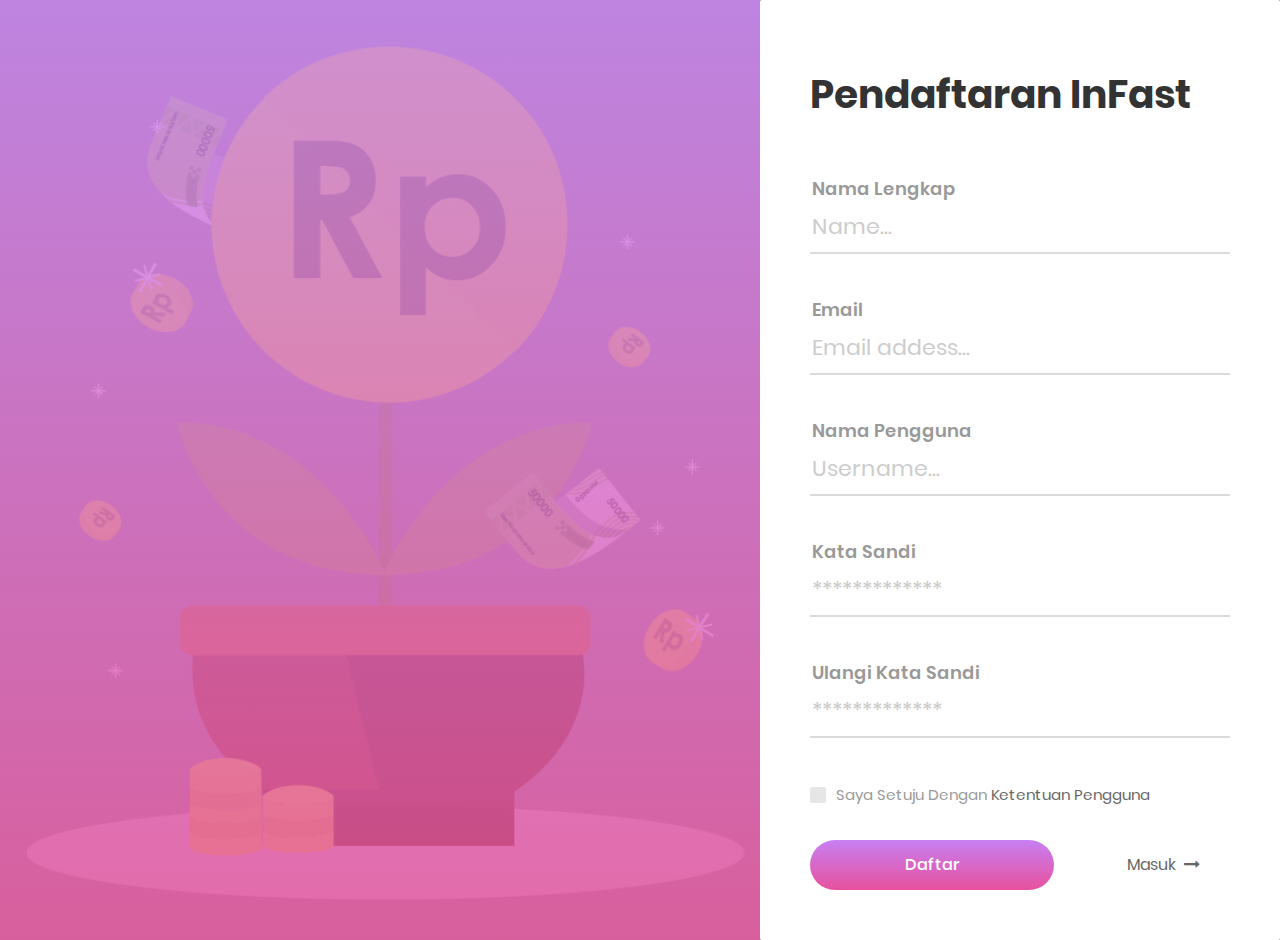
==== InFast/pendaftaran.html @ 51237bd8 "Menambah file" ====
<!DOCTYPE html>
<html lang="en">
<head>
	<title>Pendaftaran InFast</title>
	<meta charset="UTF-8">
	<meta name="viewport" content="width=device-width, initial-scale=1">
<!--===============================================================================================-->	
	<link rel="icon" type="image/png" href="images/icons/favicon.ico"/>
<!--===============================================================================================-->
	<link rel="stylesheet" type="text/css" href="vendor/bootstrap/css/bootstrap.min.css">
<!--===============================================================================================-->
	<link rel="stylesheet" type="text/css" href="fonts/font-awesome-4.7.0/css/font-awesome.min.css">
<!--===============================================================================================-->
	<link rel="stylesheet" type="text/css" href="fonts/Linearicons-Free-v1.0.0/icon-font.min.css">
<!--===============================================================================================-->
	<link rel="stylesheet" type="text/css" href="fonts/iconic/css/material-design-iconic-font.min.css">
<!--===============================================================================================-->
	<link rel="stylesheet" type="text/css" href="vendor/animate/animate.css">
<!--===============================================================================================-->	
	<link rel="stylesheet" type="text/css" href="vendor/css-hamburgers/hamburgers.min.css">
<!--===============================================================================================-->
	<link rel="stylesheet" type="text/css" href="vendor/animsition/css/animsition.min.css">
<!--===============================================================================================-->
	<link rel="stylesheet" type="text/css" href="vendor/select2/select2.min.css">
<!--===============================================================================================-->	
	<link rel="stylesheet" type="text/css" href="vendor/daterangepicker/daterangepicker.css">
<!--===============================================================================================-->
	<link rel="stylesheet" type="text/css" href="css/util.css">
	<link rel="stylesheet" type="text/css" href="css/main.css">
<!--===============================================================================================-->
</head>
<body style="background-color: #999999;">
	
	<div class="limiter">
		<div class="container-login100">
			<div class="login100-more" style="background-image: url('img/in.png');"></div>

			<div class="wrap-login100 p-l-50 p-r-50 p-t-72 p-b-50">
				<form class="login100-form validate-form">
					<span class="login100-form-title p-b-59">
						Pendaftaran InFast
					</span>

					<div class="wrap-input100 validate-input" data-validate="Name is required">
						<span class="label-input100">Nama Lengkap</span>
						<input class="input100" type="text" name="name" placeholder="Name...">
						<span class="focus-input100"></span>
					</div>

					<div class="wrap-input100 validate-input" data-validate = "Valid email is required: ex@abc.xyz">
						<span class="label-input100">Email</span>
						<input class="input100" type="text" name="email" placeholder="Email addess...">
						<span class="focus-input100"></span>
					</div>

					<div class="wrap-input100 validate-input" data-validate="Username is required">
						<span class="label-input100">Nama Pengguna</span>
						<input class="input100" type="text" name="username" placeholder="Username...">
						<span class="focus-input100"></span>
					</div>

					<div class="wrap-input100 validate-input" data-validate = "Password is required">
						<span class="label-input100">Kata Sandi</span>
						<input class="input100" type="text" name="pass" placeholder="*************">
						<span class="focus-input100"></span>
					</div>

					<div class="wrap-input100 validate-input" data-validate = "Repeat Password is required">
						<span class="label-input100">Ulangi Kata Sandi</span>
						<input class="input100" type="text" name="repeat-pass" placeholder="*************">
						<span class="focus-input100"></span>
					</div>

					<div class="flex-m w-full p-b-33">
						<div class="contact100-form-checkbox">
							<input class="input-checkbox100" id="ckb1" type="checkbox" name="remember-me">
							<label class="label-checkbox100" for="ckb1">
								<span class="txt1">
									Saya Setuju Dengan
									<a href="#" class="txt2 hov1">
										Ketentuan Pengguna
									</a>
								</span>
							</label>
						</div>

						
					</div>

					<div class="container-login100-form-btn">
						<div class="wrap-login100-form-btn">
							<div class="login100-form-bgbtn"></div>
							<button class="login100-form-btn">
								Daftar
							</button>
						</div>

						<a href="masuk.html" class="dis-block txt3 hov1 p-r-30 p-t-10 p-b-10 p-l-30">
							Masuk
							<i class="fa fa-long-arrow-right m-l-5"></i>
						</a>
					</div>
				</form>
			</div>
		</div>
	</div>
	
<!--===============================================================================================-->
	<script src="vendor/jquery/jquery-3.2.1.min.js"></script>
<!--===============================================================================================-->
	<script src="vendor/animsition/js/animsition.min.js"></script>
<!--===============================================================================================-->
	<script src="vendor/bootstrap/js/popper.js"></script>
	<script src="vendor/bootstrap/js/bootstrap.min.js"></script>
<!--===============================================================================================-->
	<script src="vendor/select2/select2.min.js"></script>
<!--===============================================================================================-->
	<script src="vendor/daterangepicker/moment.min.js"></script>
	<script src="vendor/daterangepicker/daterangepicker.js"></script>
<!--===============================================================================================-->
	<script src="vendor/countdowntime/countdowntime.js"></script>
<!--===============================================================================================-->
	<script src="js/main.js"></script>

</body>
</html>
---- InFast/fonts/Linearicons-Free-v1.0.0/icon-font.min.css ----
/*
Linearicons Free v1.0.0 - https://linearicons.com/free
By Perxis - https://perxis.com
(c) 2014-2015 Perxis.com
License: https://linearicons.com/free/license
*/
@font-face{font-family:Linearicons-Free;src:url(https://cdn.linearicons.com/free/1.0.0/Linearicons-Free.eot);src:url(https://cdn.linearicons.com/free/1.0.0/Linearicons-Free.eot?#iefix) format('embedded-opentype'),url(https://cdn.linearicons.com/free/1.0.0/Linearicons-Free.woff2) format('woff2'),url(https://cdn.linearicons.com/free/1.0.0/Linearicons-Free.ttf) format('truetype'),url(https://cdn.linearicons.com/free/1.0.0/Linearicons-Free.woff) format('woff'),url(https://cdn.linearicons.com/free/1.0.0/Linearicons-Free.svg#Linearicons-Free) format('svg');font-weight:400;font-style:normal}.lnr{font-family:Linearicons-Free;speak:none;font-style:normal;font-weight:400;font-variant:normal;text-transform:none;line-height:1;-webkit-font-smoothing:antialiased;-moz-osx-font-smoothing:grayscale}.lnr-home:before{content:"\e800"}.lnr-apartment:before{content:"\e801"}.lnr-pencil:before{content:"\e802"}.lnr-magic-wand:before{content:"\e803"}.lnr-drop:before{content:"\e804"}.lnr-lighter:before{content:"\e805"}.lnr-poop:before{content:"\e806"}.lnr-sun:before{content:"\e807"}.lnr-moon:before{content:"\e808"}.lnr-cloud:before{content:"\e809"}.lnr-cloud-upload:before{content:"\e80a"}.lnr-cloud-download:before{content:"\e80b"}.lnr-cloud-sync:before{content:"\e80c"}.lnr-cloud-check:before{content:"\e80d"}.lnr-database:before{content:"\e80e"}.lnr-lock:before{content:"\e80f"}.lnr-cog:before{content:"\e810"}.lnr-trash:before{content:"\e811"}.lnr-dice:before{content:"\e812"}.lnr-heart:before{content:"\e813"}.lnr-star:before{content:"\e814"}.lnr-star-half:before{content:"\e815"}.lnr-star-empty:before{content:"\e816"}.lnr-flag:before{content:"\e817"}.lnr-envelope:before{content:"\e818"}.lnr-paperclip:before{content:"\e819"}.lnr-inbox:before{content:"\e81a"}.lnr-eye:before{content:"\e81b"}.lnr-printer:before{content:"\e81c"}.lnr-file-empty:before{content:"\e81d"}.lnr-file-add:before{content:"\e81e"}.lnr-enter:before{content:"\e81f"}.lnr-exit:before{content:"\e820"}.lnr-graduation-hat:before{content:"\e821"}.lnr-license:before{content:"\e822"}.lnr-music-note:before{content:"\e823"}.lnr-film-play:before{content:"\e824"}.lnr-camera-video:before{content:"\e825"}.lnr-camera:before{content:"\e826"}.lnr-picture:before{content:"\e827"}.lnr-book:before{content:"\e828"}.lnr-bookmark:before{content:"\e829"}.lnr-user:before{content:"\e82a"}.lnr-users:before{content:"\e82b"}.lnr-shirt:before{content:"\e82c"}.lnr-store:before{content:"\e82d"}.lnr-cart:before{content:"\e82e"}.lnr-tag:before{content:"\e82f"}.lnr-phone-handset:before{content:"\e830"}.lnr-phone:before{content:"\e831"}.lnr-pushpin:before{content:"\e832"}.lnr-map-marker:before{content:"\e833"}.lnr-map:before{content:"\e834"}.lnr-location:before{content:"\e835"}.lnr-calendar-full:before{content:"\e836"}.lnr-keyboard:before{content:"\e837"}.lnr-spell-check:before{content:"\e838"}.lnr-screen:before{content:"\e839"}.lnr-smartphone:before{content:"\e83a"}.lnr-tablet:before{content:"\e83b"}.lnr-laptop:before{content:"\e83c"}.lnr-laptop-phone:before{content:"\e83d"}.lnr-power-switch:before{content:"\e83e"}.lnr-bubble:before{content:"\e83f"}.lnr-heart-pulse:before{content:"\e840"}.lnr-construction:before{content:"\e841"}.lnr-pie-chart:before{content:"\e842"}.lnr-chart-bars:before{content:"\e843"}.lnr-gift:before{content:"\e844"}.lnr-diamond:before{content:"\e845"}.lnr-linearicons:before{content:"\e846"}.lnr-dinner:before{content:"\e847"}.lnr-coffee-cup:before{content:"\e848"}.lnr-leaf:before{content:"\e849"}.lnr-paw:before{content:"\e84a"}.lnr-rocket:before{content:"\e84b"}.lnr-briefcase:before{content:"\e84c"}.lnr-bus:before{content:"\e84d"}.lnr-car:before{content:"\e84e"}.lnr-train:before{content:"\e84f"}.lnr-bicycle:before{content:"\e850"}.lnr-wheelchair:before{content:"\e851"}.lnr-select:before{content:"\e852"}.lnr-earth:before{content:"\e853"}.lnr-smile:before{content:"\e854"}.lnr-sad:before{content:"\e855"}.lnr-neutral:before{content:"\e856"}.lnr-mustache:before{content:"\e857"}.lnr-alarm:before{content:"\e858"}.lnr-bullhorn:before{content:"\e859"}.lnr-volume-high:before{content:"\e85a"}.lnr-volume-medium:before{content:"\e85b"}.lnr-volume-low:before{content:"\e85c"}.lnr-volume:before{content:"\e85d"}.lnr-mic:before{content:"\e85e"}.lnr-hourglass:before{content:"\e85f"}.lnr-undo:before{content:"\e860"}.lnr-redo:before{content:"\e861"}.lnr-sync:before{content:"\e862"}.lnr-history:before{content:"\e863"}.lnr-clock:before{content:"\e864"}.lnr-download:before{content:"\e865"}.lnr-upload:before{content:"\e866"}.lnr-enter-down:before{content:"\e867"}.lnr-exit-up:before{content:"\e868"}.lnr-bug:before{content:"\e869"}.lnr-code:before{content:"\e86a"}.lnr-link:before{content:"\e86b"}.lnr-unlink:before{content:"\e86c"}.lnr-thumbs-up:before{content:"\e86d"}.lnr-thumbs-down:before{content:"\e86e"}.lnr-magnifier:before{content:"\e86f"}.lnr-cross:before{content:"\e870"}.lnr-menu:before{content:"\e871"}.lnr-list:before{content:"\e872"}.lnr-chevron-up:before{content:"\e873"}.lnr-chevron-down:before{content:"\e874"}.lnr-chevron-left:before{content:"\e875"}.lnr-chevron-right:before{content:"\e876"}.lnr-arrow-up:before{content:"\e877"}.lnr-arrow-down:before{content:"\e878"}.lnr-arrow-left:before{content:"\e879"}.lnr-arrow-right:before{content:"\e87a"}.lnr-move:before{content:"\e87b"}.lnr-warning:before{content:"\e87c"}.lnr-question-circle:before{content:"\e87d"}.lnr-menu-circle:before{content:"\e87e"}.lnr-checkmark-circle:before{content:"\e87f"}.lnr-cross-circle:before{content:"\e880"}.lnr-plus-circle:before{content:"\e881"}.lnr-circle-minus:before{content:"\e882"}.lnr-arrow-up-circle:before{content:"\e883"}.lnr-arrow-down-circle:before{content:"\e884"}.lnr-arrow-left-circle:before{content:"\e885"}.lnr-arrow-right-circle:before{content:"\e886"}.lnr-chevron-up-circle:before{content:"\e887"}.lnr-chevron-down-circle:before{content:"\e888"}.lnr-chevron-left-circle:before{content:"\e889"}.lnr-chevron-right-circle:before{content:"\e88a"}.lnr-crop:before{content:"\e88b"}.lnr-frame-expand:before{content:"\e88c"}.lnr-frame-contract:before{content:"\e88d"}.lnr-layers:before{content:"\e88e"}.lnr-funnel:before{content:"\e88f"}.lnr-text-format:before{content:"\e890"}.lnr-text-format-remove:before{content:"\e891"}.lnr-text-size:before{content:"\e892"}.lnr-bold:before{content:"\e893"}.lnr-italic:before{content:"\e894"}.lnr-underline:before{content:"\e895"}.lnr-strikethrough:before{content:"\e896"}.lnr-highlight:before{content:"\e897"}.lnr-text-align-left:before{content:"\e898"}.lnr-text-align-center:before{content:"\e899"}.lnr-text-align-right:before{content:"\e89a"}.lnr-text-align-justify:before{content:"\e89b"}.lnr-line-spacing:before{content:"\e89c"}.lnr-indent-increase:before{content:"\e89d"}.lnr-indent-decrease:before{content:"\e89e"}.lnr-pilcrow:before{content:"\e89f"}.lnr-direction-ltr:before{content:"\e8a0"}.lnr-direction-rtl:before{content:"\e8a1"}.lnr-page-break:before{content:"\e8a2"}.lnr-sort-alpha-asc:before{content:"\e8a3"}.lnr-sort-amount-asc:before{content:"\e8a4"}.lnr-hand:before{content:"\e8a5"}.lnr-pointer-up:before{content:"\e8a6"}.lnr-pointer-right:before{content:"\e8a7"}.lnr-pointer-down:before{content:"\e8a8"}.lnr-pointer-left:before{content:"\e8a9"}
---- InFast/fonts/iconic/css/material-design-iconic-font.min.css ----
@font-face{font-family:Material-Design-Iconic-Font;src:url(../fonts/Material-Design-Iconic-Font.woff2?v=2.2.0) format('woff2'),url(../fonts/Material-Design-Iconic-Font.woff?v=2.2.0) format('woff'),url(../fonts/Material-Design-Iconic-Font.ttf?v=2.2.0) format('truetype')}.zmdi{display:inline-block;font:normal normal normal 14px/1 'Material-Design-Iconic-Font';font-size:inherit;text-rendering:auto;-webkit-font-smoothing:antialiased;-moz-osx-font-smoothing:grayscale}.zmdi-hc-lg{font-size:1.33333333em;line-height:.75em;vertical-align:-15%}.zmdi-hc-2x{font-size:2em}.zmdi-hc-3x{font-size:3em}.zmdi-hc-4x{font-size:4em}.zmdi-hc-5x{font-size:5em}.zmdi-hc-fw{width:1.28571429em;text-align:center}.zmdi-hc-ul{padding-left:0;margin-left:2.14285714em;list-style-type:none}.zmdi-hc-ul>li{position:relative}.zmdi-hc-li{position:absolute;left:-2.14285714em;width:2.14285714em;top:.14285714em;text-align:center}.zmdi-hc-li.zmdi-hc-lg{left:-1.85714286em}.zmdi-hc-border{padding:.1em .25em;border:solid .1em #9e9e9e;border-radius:2px}.zmdi-hc-border-circle{padding:.1em .25em;border:solid .1em #9e9e9e;border-radius:50%}.zmdi.pull-left{float:left;margin-right:.15em}.zmdi.pull-right{float:right;margin-left:.15em}.zmdi-hc-spin{-webkit-animation:zmdi-spin 1.5s infinite linear;animation:zmdi-spin 1.5s infinite linear}.zmdi-hc-spin-reverse{-webkit-animation:zmdi-spin-reverse 1.5s infinite linear;animation:zmdi-spin-reverse 1.5s infinite linear}@-webkit-keyframes zmdi-spin{0%{-webkit-transform:rotate(0deg);transform:rotate(0deg)}100%{-webkit-transform:rotate(359deg);transform:rotate(359deg)}}@keyframes zmdi-spin{0%{-webkit-transform:rotate(0deg);transform:rotate(0deg)}100%{-webkit-transform:rotate(359deg);transform:rotate(359deg)}}@-webkit-keyframes zmdi-spin-reverse{0%{-webkit-transform:rotate(0deg);transform:rotate(0deg)}100%{-webkit-transform:rotate(-359deg);transform:rotate(-359deg)}}@keyframes zmdi-spin-reverse{0%{-webkit-transform:rotate(0deg);transform:rotate(0deg)}100%{-webkit-transform:rotate(-359deg);transform:rotate(-359deg)}}.zmdi-hc-rotate-90{-webkit-transform:rotate(90deg);-ms-transform:rotate(90deg);transform:rotate(90deg)}.zmdi-hc-rotate-180{-webkit-transform:rotate(180deg);-ms-transform:rotate(180deg);transform:rotate(180deg)}.zmdi-hc-rotate-270{-webkit-transform:rotate(270deg);-ms-transform:rotate(270deg);transform:rotate(270deg)}.zmdi-hc-flip-horizontal{-webkit-transform:scale(-1,1);-ms-transform:scale(-1,1);transform:scale(-1,1)}.zmdi-hc-flip-vertical{-webkit-transform:scale(1,-1);-ms-transform:scale(1,-1);transform:scale(1,-1)}.zmdi-hc-stack{position:relative;display:inline-block;width:2em;height:2em;line-height:2em;vertical-align:middle}.zmdi-hc-stack-1x,.zmdi-hc-stack-2x{position:absolute;left:0;width:100%;text-align:center}.zmdi-hc-stack-1x{line-height:inherit}.zmdi-hc-stack-2x{font-size:2em}.zmdi-hc-inverse{color:#fff}.zmdi-3d-rotation:before{content:'\f101'}.zmdi-airplane-off:before{content:'\f102'}.zmdi-airplane:before{content:'\f103'}.zmdi-album:before{content:'\f104'}.zmdi-archive:before{content:'\f105'}.zmdi-assignment-account:before{content:'\f106'}.zmdi-assignment-alert:before{content:'\f107'}.zmdi-assignment-check:before{content:'\f108'}.zmdi-assignment-o:before{content:'\f109'}.zmdi-assignment-return:before{content:'\f10a'}.zmdi-assignment-returned:before{content:'\f10b'}.zmdi-assignment:before{content:'\f10c'}.zmdi-attachment-alt:before{content:'\f10d'}.zmdi-attachment:before{content:'\f10e'}.zmdi-audio:before{content:'\f10f'}.zmdi-badge-check:before{content:'\f110'}.zmdi-balance-wallet:before{content:'\f111'}.zmdi-balance:before{content:'\f112'}.zmdi-battery-alert:before{content:'\f113'}.zmdi-battery-flash:before{content:'\f114'}.zmdi-battery-unknown:before{content:'\f115'}.zmdi-battery:before{content:'\f116'}.zmdi-bike:before{content:'\f117'}.zmdi-block-alt:before{content:'\f118'}.zmdi-block:before{content:'\f119'}.zmdi-boat:before{content:'\f11a'}.zmdi-book-image:before{content:'\f11b'}.zmdi-book:before{content:'\f11c'}.zmdi-bookmark-outline:before{content:'\f11d'}.zmdi-bookmark:before{content:'\f11e'}.zmdi-brush:before{content:'\f11f'}.zmdi-bug:before{content:'\f120'}.zmdi-bus:before{content:'\f121'}.zmdi-cake:before{content:'\f122'}.zmdi-car-taxi:before{content:'\f123'}.zmdi-car-wash:before{content:'\f124'}.zmdi-car:before{content:'\f125'}.zmdi-card-giftcard:before{content:'\f126'}.zmdi-card-membership:before{content:'\f127'}.zmdi-card-travel:before{content:'\f128'}.zmdi-card:before{content:'\f129'}.zmdi-case-check:before{content:'\f12a'}.zmdi-case-download:before{content:'\f12b'}.zmdi-case-play:before{content:'\f12c'}.zmdi-case:before{content:'\f12d'}.zmdi-cast-connected:before{content:'\f12e'}.zmdi-cast:before{content:'\f12f'}.zmdi-chart-donut:before{content:'\f130'}.zmdi-chart:before{content:'\f131'}.zmdi-city-alt:before{content:'\f132'}.zmdi-city:before{content:'\f133'}.zmdi-close-circle-o:before{content:'\f134'}.zmdi-close-circle:before{content:'\f135'}.zmdi-close:before{content:'\f136'}.zmdi-cocktail:before{content:'\f137'}.zmdi-code-setting:before{content:'\f138'}.zmdi-code-smartphone:before{content:'\f139'}.zmdi-code:before{content:'\f13a'}.zmdi-coffee:before{content:'\f13b'}.zmdi-collection-bookmark:before{content:'\f13c'}.zmdi-collection-case-play:before{content:'\f13d'}.zmdi-collection-folder-image:before{content:'\f13e'}.zmdi-collection-image-o:before{content:'\f13f'}.zmdi-collection-image:before{content:'\f140'}.zmdi-collection-item-1:before{content:'\f141'}.zmdi-collection-item-2:before{content:'\f142'}.zmdi-collection-item-3:before{content:'\f143'}.zmdi-collection-item-4:before{content:'\f144'}.zmdi-collection-item-5:before{content:'\f145'}.zmdi-collection-item-6:before{content:'\f146'}.zmdi-collection-item-7:before{content:'\f147'}.zmdi-collection-item-8:before{content:'\f148'}.zmdi-collection-item-9-plus:before{content:'\f149'}.zmdi-collection-item-9:before{content:'\f14a'}.zmdi-collection-item:before{content:'\f14b'}.zmdi-collection-music:before{content:'\f14c'}.zmdi-collection-pdf:before{content:'\f14d'}.zmdi-collection-plus:before{content:'\f14e'}.zmdi-collection-speaker:before{content:'\f14f'}.zmdi-collection-text:before{content:'\f150'}.zmdi-collection-video:before{content:'\f151'}.zmdi-compass:before{content:'\f152'}.zmdi-cutlery:before{content:'\f153'}.zmdi-delete:before{content:'\f154'}.zmdi-dialpad:before{content:'\f155'}.zmdi-dns:before{content:'\f156'}.zmdi-drink:before{content:'\f157'}.zmdi-edit:before{content:'\f158'}.zmdi-email-open:before{content:'\f159'}.zmdi-email:before{content:'\f15a'}.zmdi-eye-off:before{content:'\f15b'}.zmdi-eye:before{content:'\f15c'}.zmdi-eyedropper:before{content:'\f15d'}.zmdi-favorite-outline:before{content:'\f15e'}.zmdi-favorite:before{content:'\f15f'}.zmdi-filter-list:before{content:'\f160'}.zmdi-fire:before{content:'\f161'}.zmdi-flag:before{content:'\f162'}.zmdi-flare:before{content:'\f163'}.zmdi-flash-auto:before{content:'\f164'}.zmdi-flash-off:before{content:'\f165'}.zmdi-flash:before{content:'\f166'}.zmdi-flip:before{content:'\f167'}.zmdi-flower-alt:before{content:'\f168'}.zmdi-flower:before{content:'\f169'}.zmdi-font:before{content:'\f16a'}.zmdi-fullscreen-alt:before{content:'\f16b'}.zmdi-fullscreen-exit:before{content:'\f16c'}.zmdi-fullscreen:before{content:'\f16d'}.zmdi-functions:before{content:'\f16e'}.zmdi-gas-station:before{content:'\f16f'}.zmdi-gesture:before{content:'\f170'}.zmdi-globe-alt:before{content:'\f171'}.zmdi-globe-lock:before{content:'\f172'}.zmdi-globe:before{content:'\f173'}.zmdi-graduation-cap:before{content:'\f174'}.zmdi-home:before{content:'\f175'}.zmdi-hospital-alt:before{content:'\f176'}.zmdi-hospital:before{content:'\f177'}.zmdi-hotel:before{content:'\f178'}.zmdi-hourglass-alt:before{content:'\f179'}.zmdi-hourglass-outline:before{content:'\f17a'}.zmdi-hourglass:before{content:'\f17b'}.zmdi-http:before{content:'\f17c'}.zmdi-image-alt:before{content:'\f17d'}.zmdi-image-o:before{content:'\f17e'}.zmdi-image:before{content:'\f17f'}.zmdi-inbox:before{content:'\f180'}.zmdi-invert-colors-off:before{content:'\f181'}.zmdi-invert-colors:before{content:'\f182'}.zmdi-key:before{content:'\f183'}.zmdi-label-alt-outline:before{content:'\f184'}.zmdi-label-alt:before{content:'\f185'}.zmdi-label-heart:before{content:'\f186'}.zmdi-label:before{content:'\f187'}.zmdi-labels:before{content:'\f188'}.zmdi-lamp:before{content:'\f189'}.zmdi-landscape:before{content:'\f18a'}.zmdi-layers-off:before{content:'\f18b'}.zmdi-layers:before{content:'\f18c'}.zmdi-library:before{content:'\f18d'}.zmdi-link:before{content:'\f18e'}.zmdi-lock-open:before{content:'\f18f'}.zmdi-lock-outline:before{content:'\f190'}.zmdi-lock:before{content:'\f191'}.zmdi-mail-reply-all:before{content:'\f192'}.zmdi-mail-reply:before{content:'\f193'}.zmdi-mail-send:before{content:'\f194'}.zmdi-mall:before{content:'\f195'}.zmdi-map:before{content:'\f196'}.zmdi-menu:before{content:'\f197'}.zmdi-money-box:before{content:'\f198'}.zmdi-money-off:before{content:'\f199'}.zmdi-money:before{content:'\f19a'}.zmdi-more-vert:before{content:'\f19b'}.zmdi-more:before{content:'\f19c'}.zmdi-movie-alt:before{content:'\f19d'}.zmdi-movie:before{content:'\f19e'}.zmdi-nature-people:before{content:'\f19f'}.zmdi-nature:before{content:'\f1a0'}.zmdi-navigation:before{content:'\f1a1'}.zmdi-open-in-browser:before{content:'\f1a2'}.zmdi-open-in-new:before{content:'\f1a3'}.zmdi-palette:before{content:'\f1a4'}.zmdi-parking:before{content:'\f1a5'}.zmdi-pin-account:before{content:'\f1a6'}.zmdi-pin-assistant:before{content:'\f1a7'}.zmdi-pin-drop:before{content:'\f1a8'}.zmdi-pin-help:before{content:'\f1a9'}.zmdi-pin-off:before{content:'\f1aa'}.zmdi-pin:before{content:'\f1ab'}.zmdi-pizza:before{content:'\f1ac'}.zmdi-plaster:before{content:'\f1ad'}.zmdi-power-setting:before{content:'\f1ae'}.zmdi-power:before{content:'\f1af'}.zmdi-print:before{content:'\f1b0'}.zmdi-puzzle-piece:before{content:'\f1b1'}.zmdi-quote:before{content:'\f1b2'}.zmdi-railway:before{content:'\f1b3'}.zmdi-receipt:before{content:'\f1b4'}.zmdi-refresh-alt:before{content:'\f1b5'}.zmdi-refresh-sync-alert:before{content:'\f1b6'}.zmdi-refresh-sync-off:before{content:'\f1b7'}.zmdi-refresh-sync:before{content:'\f1b8'}.zmdi-refresh:before{content:'\f1b9'}.zmdi-roller:before{content:'\f1ba'}.zmdi-ruler:before{content:'\f1bb'}.zmdi-scissors:before{content:'\f1bc'}.zmdi-screen-rotation-lock:before{content:'\f1bd'}.zmdi-screen-rotation:before{content:'\f1be'}.zmdi-search-for:before{content:'\f1bf'}.zmdi-search-in-file:before{content:'\f1c0'}.zmdi-search-in-page:before{content:'\f1c1'}.zmdi-search-replace:before{content:'\f1c2'}.zmdi-search:before{content:'\f1c3'}.zmdi-seat:before{content:'\f1c4'}.zmdi-settings-square:before{content:'\f1c5'}.zmdi-settings:before{content:'\f1c6'}.zmdi-shield-check:before{content:'\f1c7'}.zmdi-shield-security:before{content:'\f1c8'}.zmdi-shopping-basket:before{content:'\f1c9'}.zmdi-shopping-cart-plus:before{content:'\f1ca'}.zmdi-shopping-cart:before{content:'\f1cb'}.zmdi-sign-in:before{content:'\f1cc'}.zmdi-sort-amount-asc:before{content:'\f1cd'}.zmdi-sort-amount-desc:before{content:'\f1ce'}.zmdi-sort-asc:before{content:'\f1cf'}.zmdi-sort-desc:before{content:'\f1d0'}.zmdi-spellcheck:before{content:'\f1d1'}.zmdi-storage:before{content:'\f1d2'}.zmdi-store-24:before{content:'\f1d3'}.zmdi-store:before{content:'\f1d4'}.zmdi-subway:before{content:'\f1d5'}.zmdi-sun:before{content:'\f1d6'}.zmdi-tab-unselected:before{content:'\f1d7'}.zmdi-tab:before{content:'\f1d8'}.zmdi-tag-close:before{content:'\f1d9'}.zmdi-tag-more:before{content:'\f1da'}.zmdi-tag:before{content:'\f1db'}.zmdi-thumb-down:before{content:'\f1dc'}.zmdi-thumb-up-down:before{content:'\f1dd'}.zmdi-thumb-up:before{content:'\f1de'}.zmdi-ticket-star:before{content:'\f1df'}.zmdi-toll:before{content:'\f1e0'}.zmdi-toys:before{content:'\f1e1'}.zmdi-traffic:before{content:'\f1e2'}.zmdi-translate:before{content:'\f1e3'}.zmdi-triangle-down:before{content:'\f1e4'}.zmdi-triangle-up:before{content:'\f1e5'}.zmdi-truck:before{content:'\f1e6'}.zmdi-turning-sign:before{content:'\f1e7'}.zmdi-wallpaper:before{content:'\f1e8'}.zmdi-washing-machine:before{content:'\f1e9'}.zmdi-window-maximize:before{content:'\f1ea'}.zmdi-window-minimize:before{content:'\f1eb'}.zmdi-window-restore:before{content:'\f1ec'}.zmdi-wrench:before{content:'\f1ed'}.zmdi-zoom-in:before{content:'\f1ee'}.zmdi-zoom-out:before{content:'\f1ef'}.zmdi-alert-circle-o:before{content:'\f1f0'}.zmdi-alert-circle:before{content:'\f1f1'}.zmdi-alert-octagon:before{content:'\f1f2'}.zmdi-alert-polygon:before{content:'\f1f3'}.zmdi-alert-triangle:before{content:'\f1f4'}.zmdi-help-outline:before{content:'\f1f5'}.zmdi-help:before{content:'\f1f6'}.zmdi-info-outline:before{content:'\f1f7'}.zmdi-info:before{content:'\f1f8'}.zmdi-notifications-active:before{content:'\f1f9'}.zmdi-notifications-add:before{content:'\f1fa'}.zmdi-notifications-none:before{content:'\f1fb'}.zmdi-notifications-off:before{content:'\f1fc'}.zmdi-notifications-paused:before{content:'\f1fd'}.zmdi-notifications:before{content:'\f1fe'}.zmdi-account-add:before{content:'\f1ff'}.zmdi-account-box-mail:before{content:'\f200'}.zmdi-account-box-o:before{content:'\f201'}.zmdi-account-box-phone:before{content:'\f202'}.zmdi-account-box:before{content:'\f203'}.zmdi-account-calendar:before{content:'\f204'}.zmdi-account-circle:before{content:'\f205'}.zmdi-account-o:before{content:'\f206'}.zmdi-account:before{content:'\f207'}.zmdi-accounts-add:before{content:'\f208'}.zmdi-accounts-alt:before{content:'\f209'}.zmdi-accounts-list-alt:before{content:'\f20a'}.zmdi-accounts-list:before{content:'\f20b'}.zmdi-accounts-outline:before{content:'\f20c'}.zmdi-accounts:before{content:'\f20d'}.zmdi-face:before{content:'\f20e'}.zmdi-female:before{content:'\f20f'}.zmdi-male-alt:before{content:'\f210'}.zmdi-male-female:before{content:'\f211'}.zmdi-male:before{content:'\f212'}.zmdi-mood-bad:before{content:'\f213'}.zmdi-mood:before{content:'\f214'}.zmdi-run:before{content:'\f215'}.zmdi-walk:before{content:'\f216'}.zmdi-cloud-box:before{content:'\f217'}.zmdi-cloud-circle:before{content:'\f218'}.zmdi-cloud-done:before{content:'\f219'}.zmdi-cloud-download:before{content:'\f21a'}.zmdi-cloud-off:before{content:'\f21b'}.zmdi-cloud-outline-alt:before{content:'\f21c'}.zmdi-cloud-outline:before{content:'\f21d'}.zmdi-cloud-upload:before{content:'\f21e'}.zmdi-cloud:before{content:'\f21f'}.zmdi-download:before{content:'\f220'}.zmdi-file-plus:before{content:'\f221'}.zmdi-file-text:before{content:'\f222'}.zmdi-file:before{content:'\f223'}.zmdi-folder-outline:before{content:'\f224'}.zmdi-folder-person:before{content:'\f225'}.zmdi-folder-star-alt:before{content:'\f226'}.zmdi-folder-star:before{content:'\f227'}.zmdi-folder:before{content:'\f228'}.zmdi-gif:before{content:'\f229'}.zmdi-upload:before{content:'\f22a'}.zmdi-border-all:before{content:'\f22b'}.zmdi-border-bottom:before{content:'\f22c'}.zmdi-border-clear:before{content:'\f22d'}.zmdi-border-color:before{content:'\f22e'}.zmdi-border-horizontal:before{content:'\f22f'}.zmdi-border-inner:before{content:'\f230'}.zmdi-border-left:before{content:'\f231'}.zmdi-border-outer:before{content:'\f232'}.zmdi-border-right:before{content:'\f233'}.zmdi-border-style:before{content:'\f234'}.zmdi-border-top:before{content:'\f235'}.zmdi-border-vertical:before{content:'\f236'}.zmdi-copy:before{content:'\f237'}.zmdi-crop:before{content:'\f238'}.zmdi-format-align-center:before{content:'\f239'}.zmdi-format-align-justify:before{content:'\f23a'}.zmdi-format-align-left:before{content:'\f23b'}.zmdi-format-align-right:before{content:'\f23c'}.zmdi-format-bold:before{content:'\f23d'}.zmdi-format-clear-all:before{content:'\f23e'}.zmdi-format-clear:before{content:'\f23f'}.zmdi-format-color-fill:before{content:'\f240'}.zmdi-format-color-reset:before{content:'\f241'}.zmdi-format-color-text:before{content:'\f242'}.zmdi-format-indent-decrease:before{content:'\f243'}.zmdi-format-indent-increase:before{content:'\f244'}.zmdi-format-italic:before{content:'\f245'}.zmdi-format-line-spacing:before{content:'\f246'}.zmdi-format-list-bulleted:before{content:'\f247'}.zmdi-format-list-numbered:before{content:'\f248'}.zmdi-format-ltr:before{content:'\f249'}.zmdi-format-rtl:before{content:'\f24a'}.zmdi-format-size:before{content:'\f24b'}.zmdi-format-strikethrough-s:before{content:'\f24c'}.zmdi-format-strikethrough:before{content:'\f24d'}.zmdi-format-subject:before{content:'\f24e'}.zmdi-format-underlined:before{content:'\f24f'}.zmdi-format-valign-bottom:before{content:'\f250'}.zmdi-format-valign-center:before{content:'\f251'}.zmdi-format-valign-top:before{content:'\f252'}.zmdi-redo:before{content:'\f253'}.zmdi-select-all:before{content:'\f254'}.zmdi-space-bar:before{content:'\f255'}.zmdi-text-format:before{content:'\f256'}.zmdi-transform:before{content:'\f257'}.zmdi-undo:before{content:'\f258'}.zmdi-wrap-text:before{content:'\f259'}.zmdi-comment-alert:before{content:'\f25a'}.zmdi-comment-alt-text:before{content:'\f25b'}.zmdi-comment-alt:before{content:'\f25c'}.zmdi-comment-edit:before{content:'\f25d'}.zmdi-comment-image:before{content:'\f25e'}.zmdi-comment-list:before{content:'\f25f'}.zmdi-comment-more:before{content:'\f260'}.zmdi-comment-outline:before{content:'\f261'}.zmdi-comment-text-alt:before{content:'\f262'}.zmdi-comment-text:before{content:'\f263'}.zmdi-comment-video:before{content:'\f264'}.zmdi-comment:before{content:'\f265'}.zmdi-comments:before{content:'\f266'}.zmdi-check-all:before{content:'\f267'}.zmdi-check-circle-u:before{content:'\f268'}.zmdi-check-circle:before{content:'\f269'}.zmdi-check-square:before{content:'\f26a'}.zmdi-check:before{content:'\f26b'}.zmdi-circle-o:before{content:'\f26c'}.zmdi-circle:before{content:'\f26d'}.zmdi-dot-circle-alt:before{content:'\f26e'}.zmdi-dot-circle:before{content:'\f26f'}.zmdi-minus-circle-outline:before{content:'\f270'}.zmdi-minus-circle:before{content:'\f271'}.zmdi-minus-square:before{content:'\f272'}.zmdi-minus:before{content:'\f273'}.zmdi-plus-circle-o-duplicate:before{content:'\f274'}.zmdi-plus-circle-o:before{content:'\f275'}.zmdi-plus-circle:before{content:'\f276'}.zmdi-plus-square:before{content:'\f277'}.zmdi-plus:before{content:'\f278'}.zmdi-square-o:before{content:'\f279'}.zmdi-star-circle:before{content:'\f27a'}.zmdi-star-half:before{content:'\f27b'}.zmdi-star-outline:before{content:'\f27c'}.zmdi-star:before{content:'\f27d'}.zmdi-bluetooth-connected:before{content:'\f27e'}.zmdi-bluetooth-off:before{content:'\f27f'}.zmdi-bluetooth-search:before{content:'\f280'}.zmdi-bluetooth-setting:before{content:'\f281'}.zmdi-bluetooth:before{content:'\f282'}.zmdi-camera-add:before{content:'\f283'}.zmdi-camera-alt:before{content:'\f284'}.zmdi-camera-bw:before{content:'\f285'}.zmdi-camera-front:before{content:'\f286'}.zmdi-camera-mic:before{content:'\f287'}.zmdi-camera-party-mode:before{content:'\f288'}.zmdi-camera-rear:before{content:'\f289'}.zmdi-camera-roll:before{content:'\f28a'}.zmdi-camera-switch:before{content:'\f28b'}.zmdi-camera:before{content:'\f28c'}.zmdi-card-alert:before{content:'\f28d'}.zmdi-card-off:before{content:'\f28e'}.zmdi-card-sd:before{content:'\f28f'}.zmdi-card-sim:before{content:'\f290'}.zmdi-desktop-mac:before{content:'\f291'}.zmdi-desktop-windows:before{content:'\f292'}.zmdi-device-hub:before{content:'\f293'}.zmdi-devices-off:before{content:'\f294'}.zmdi-devices:before{content:'\f295'}.zmdi-dock:before{content:'\f296'}.zmdi-floppy:before{content:'\f297'}.zmdi-gamepad:before{content:'\f298'}.zmdi-gps-dot:before{content:'\f299'}.zmdi-gps-off:before{content:'\f29a'}.zmdi-gps:before{content:'\f29b'}.zmdi-headset-mic:before{content:'\f29c'}.zmdi-headset:before{content:'\f29d'}.zmdi-input-antenna:before{content:'\f29e'}.zmdi-input-composite:before{content:'\f29f'}.zmdi-input-hdmi:before{content:'\f2a0'}.zmdi-input-power:before{content:'\f2a1'}.zmdi-input-svideo:before{content:'\f2a2'}.zmdi-keyboard-hide:before{content:'\f2a3'}.zmdi-keyboard:before{content:'\f2a4'}.zmdi-laptop-chromebook:before{content:'\f2a5'}.zmdi-laptop-mac:before{content:'\f2a6'}.zmdi-laptop:before{content:'\f2a7'}.zmdi-mic-off:before{content:'\f2a8'}.zmdi-mic-outline:before{content:'\f2a9'}.zmdi-mic-setting:before{content:'\f2aa'}.zmdi-mic:before{content:'\f2ab'}.zmdi-mouse:before{content:'\f2ac'}.zmdi-network-alert:before{content:'\f2ad'}.zmdi-network-locked:before{content:'\f2ae'}.zmdi-network-off:before{content:'\f2af'}.zmdi-network-outline:before{content:'\f2b0'}.zmdi-network-setting:before{content:'\f2b1'}.zmdi-network:before{content:'\f2b2'}.zmdi-phone-bluetooth:before{content:'\f2b3'}.zmdi-phone-end:before{content:'\f2b4'}.zmdi-phone-forwarded:before{content:'\f2b5'}.zmdi-phone-in-talk:before{content:'\f2b6'}.zmdi-phone-locked:before{content:'\f2b7'}.zmdi-phone-missed:before{content:'\f2b8'}.zmdi-phone-msg:before{content:'\f2b9'}.zmdi-phone-paused:before{content:'\f2ba'}.zmdi-phone-ring:before{content:'\f2bb'}.zmdi-phone-setting:before{content:'\f2bc'}.zmdi-phone-sip:before{content:'\f2bd'}.zmdi-phone:before{content:'\f2be'}.zmdi-portable-wifi-changes:before{content:'\f2bf'}.zmdi-portable-wifi-off:before{content:'\f2c0'}.zmdi-portable-wifi:before{content:'\f2c1'}.zmdi-radio:before{content:'\f2c2'}.zmdi-reader:before{content:'\f2c3'}.zmdi-remote-control-alt:before{content:'\f2c4'}.zmdi-remote-control:before{content:'\f2c5'}.zmdi-router:before{content:'\f2c6'}.zmdi-scanner:before{content:'\f2c7'}.zmdi-smartphone-android:before{content:'\f2c8'}.zmdi-smartphone-download:before{content:'\f2c9'}.zmdi-smartphone-erase:before{content:'\f2ca'}.zmdi-smartphone-info:before{content:'\f2cb'}.zmdi-smartphone-iphone:before{content:'\f2cc'}.zmdi-smartphone-landscape-lock:before{content:'\f2cd'}.zmdi-smartphone-landscape:before{content:'\f2ce'}.zmdi-smartphone-lock:before{content:'\f2cf'}.zmdi-smartphone-portrait-lock:before{content:'\f2d0'}.zmdi-smartphone-ring:before{content:'\f2d1'}.zmdi-smartphone-setting:before{content:'\f2d2'}.zmdi-smartphone-setup:before{content:'\f2d3'}.zmdi-smartphone:before{content:'\f2d4'}.zmdi-speaker:before{content:'\f2d5'}.zmdi-tablet-android:before{content:'\f2d6'}.zmdi-tablet-mac:before{content:'\f2d7'}.zmdi-tablet:before{content:'\f2d8'}.zmdi-tv-alt-play:before{content:'\f2d9'}.zmdi-tv-list:before{content:'\f2da'}.zmdi-tv-play:before{content:'\f2db'}.zmdi-tv:before{content:'\f2dc'}.zmdi-usb:before{content:'\f2dd'}.zmdi-videocam-off:before{content:'\f2de'}.zmdi-videocam-switch:before{content:'\f2df'}.zmdi-videocam:before{content:'\f2e0'}.zmdi-watch:before{content:'\f2e1'}.zmdi-wifi-alt-2:before{content:'\f2e2'}.zmdi-wifi-alt:before{content:'\f2e3'}.zmdi-wifi-info:before{content:'\f2e4'}.zmdi-wifi-lock:before{content:'\f2e5'}.zmdi-wifi-off:before{content:'\f2e6'}.zmdi-wifi-outline:before{content:'\f2e7'}.zmdi-wifi:before{content:'\f2e8'}.zmdi-arrow-left-bottom:before{content:'\f2e9'}.zmdi-arrow-left:before{content:'\f2ea'}.zmdi-arrow-merge:before{content:'\f2eb'}.zmdi-arrow-missed:before{content:'\f2ec'}.zmdi-arrow-right-top:before{content:'\f2ed'}.zmdi-arrow-right:before{content:'\f2ee'}.zmdi-arrow-split:before{content:'\f2ef'}.zmdi-arrows:before{content:'\f2f0'}.zmdi-caret-down-circle:before{content:'\f2f1'}.zmdi-caret-down:before{content:'\f2f2'}.zmdi-caret-left-circle:before{content:'\f2f3'}.zmdi-caret-left:before{content:'\f2f4'}.zmdi-caret-right-circle:before{content:'\f2f5'}.zmdi-caret-right:before{content:'\f2f6'}.zmdi-caret-up-circle:before{content:'\f2f7'}.zmdi-caret-up:before{content:'\f2f8'}.zmdi-chevron-down:before{content:'\f2f9'}.zmdi-chevron-left:before{content:'\f2fa'}.zmdi-chevron-right:before{content:'\f2fb'}.zmdi-chevron-up:before{content:'\f2fc'}.zmdi-forward:before{content:'\f2fd'}.zmdi-long-arrow-down:before{content:'\f2fe'}.zmdi-long-arrow-left:before{content:'\f2ff'}.zmdi-long-arrow-return:before{content:'\f300'}.zmdi-long-arrow-right:before{content:'\f301'}.zmdi-long-arrow-tab:before{content:'\f302'}.zmdi-long-arrow-up:before{content:'\f303'}.zmdi-rotate-ccw:before{content:'\f304'}.zmdi-rotate-cw:before{content:'\f305'}.zmdi-rotate-left:before{content:'\f306'}.zmdi-rotate-right:before{content:'\f307'}.zmdi-square-down:before{content:'\f308'}.zmdi-square-right:before{content:'\f309'}.zmdi-swap-alt:before{content:'\f30a'}.zmdi-swap-vertical-circle:before{content:'\f30b'}.zmdi-swap-vertical:before{content:'\f30c'}.zmdi-swap:before{content:'\f30d'}.zmdi-trending-down:before{content:'\f30e'}.zmdi-trending-flat:before{content:'\f30f'}.zmdi-trending-up:before{content:'\f310'}.zmdi-unfold-less:before{content:'\f311'}.zmdi-unfold-more:before{content:'\f312'}.zmdi-apps:before{content:'\f313'}.zmdi-grid-off:before{content:'\f314'}.zmdi-grid:before{content:'\f315'}.zmdi-view-agenda:before{content:'\f316'}.zmdi-view-array:before{content:'\f317'}.zmdi-view-carousel:before{content:'\f318'}.zmdi-view-column:before{content:'\f319'}.zmdi-view-comfy:before{content:'\f31a'}.zmdi-view-compact:before{content:'\f31b'}.zmdi-view-dashboard:before{content:'\f31c'}.zmdi-view-day:before{content:'\f31d'}.zmdi-view-headline:before{content:'\f31e'}.zmdi-view-list-alt:before{content:'\f31f'}.zmdi-view-list:before{content:'\f320'}.zmdi-view-module:before{content:'\f321'}.zmdi-view-quilt:before{content:'\f322'}.zmdi-view-stream:before{content:'\f323'}.zmdi-view-subtitles:before{content:'\f324'}.zmdi-view-toc:before{content:'\f325'}.zmdi-view-web:before{content:'\f326'}.zmdi-view-week:before{content:'\f327'}.zmdi-widgets:before{content:'\f328'}.zmdi-alarm-check:before{content:'\f329'}.zmdi-alarm-off:before{content:'\f32a'}.zmdi-alarm-plus:before{content:'\f32b'}.zmdi-alarm-snooze:before{content:'\f32c'}.zmdi-alarm:before{content:'\f32d'}.zmdi-calendar-alt:before{content:'\f32e'}.zmdi-calendar-check:before{content:'\f32f'}.zmdi-calendar-close:before{content:'\f330'}.zmdi-calendar-note:before{content:'\f331'}.zmdi-calendar:before{content:'\f332'}.zmdi-time-countdown:before{content:'\f333'}.zmdi-time-interval:before{content:'\f334'}.zmdi-time-restore-setting:before{content:'\f335'}.zmdi-time-restore:before{content:'\f336'}.zmdi-time:before{content:'\f337'}.zmdi-timer-off:before{content:'\f338'}.zmdi-timer:before{content:'\f339'}.zmdi-android-alt:before{content:'\f33a'}.zmdi-android:before{content:'\f33b'}.zmdi-apple:before{content:'\f33c'}.zmdi-behance:before{content:'\f33d'}.zmdi-codepen:before{content:'\f33e'}.zmdi-dribbble:before{content:'\f33f'}.zmdi-dropbox:before{content:'\f340'}.zmdi-evernote:before{content:'\f341'}.zmdi-facebook-box:before{content:'\f342'}.zmdi-facebook:before{content:'\f343'}.zmdi-github-box:before{content:'\f344'}.zmdi-github:before{content:'\f345'}.zmdi-google-drive:before{content:'\f346'}.zmdi-google-earth:before{content:'\f347'}.zmdi-google-glass:before{content:'\f348'}.zmdi-google-maps:before{content:'\f349'}.zmdi-google-pages:before{content:'\f34a'}.zmdi-google-play:before{content:'\f34b'}.zmdi-google-plus-box:before{content:'\f34c'}.zmdi-google-plus:before{content:'\f34d'}.zmdi-google:before{content:'\f34e'}.zmdi-instagram:before{content:'\f34f'}.zmdi-language-css3:before{content:'\f350'}.zmdi-language-html5:before{content:'\f351'}.zmdi-language-javascript:before{content:'\f352'}.zmdi-language-python-alt:before{content:'\f353'}.zmdi-language-python:before{content:'\f354'}.zmdi-lastfm:before{content:'\f355'}.zmdi-linkedin-box:before{content:'\f356'}.zmdi-paypal:before{content:'\f357'}.zmdi-pinterest-box:before{content:'\f358'}.zmdi-pocket:before{content:'\f359'}.zmdi-polymer:before{content:'\f35a'}.zmdi-share:before{content:'\f35b'}.zmdi-stackoverflow:before{content:'\f35c'}.zmdi-steam-square:before{content:'\f35d'}.zmdi-steam:before{content:'\f35e'}.zmdi-twitter-box:before{content:'\f35f'}.zmdi-twitter:before{content:'\f360'}.zmdi-vk:before{content:'\f361'}.zmdi-wikipedia:before{content:'\f362'}.zmdi-windows:before{content:'\f363'}.zmdi-aspect-ratio-alt:before{content:'\f364'}.zmdi-aspect-ratio:before{content:'\f365'}.zmdi-blur-circular:before{content:'\f366'}.zmdi-blur-linear:before{content:'\f367'}.zmdi-blur-off:before{content:'\f368'}.zmdi-blur:before{content:'\f369'}.zmdi-brightness-2:before{content:'\f36a'}.zmdi-brightness-3:before{content:'\f36b'}.zmdi-brightness-4:before{content:'\f36c'}.zmdi-brightness-5:before{content:'\f36d'}.zmdi-brightness-6:before{content:'\f36e'}.zmdi-brightness-7:before{content:'\f36f'}.zmdi-brightness-auto:before{content:'\f370'}.zmdi-brightness-setting:before{content:'\f371'}.zmdi-broken-image:before{content:'\f372'}.zmdi-center-focus-strong:before{content:'\f373'}.zmdi-center-focus-weak:before{content:'\f374'}.zmdi-compare:before{content:'\f375'}.zmdi-crop-16-9:before{content:'\f376'}.zmdi-crop-3-2:before{content:'\f377'}.zmdi-crop-5-4:before{content:'\f378'}.zmdi-crop-7-5:before{content:'\f379'}.zmdi-crop-din:before{content:'\f37a'}.zmdi-crop-free:before{content:'\f37b'}.zmdi-crop-landscape:before{content:'\f37c'}.zmdi-crop-portrait:before{content:'\f37d'}.zmdi-crop-square:before{content:'\f37e'}.zmdi-exposure-alt:before{content:'\f37f'}.zmdi-exposure:before{content:'\f380'}.zmdi-filter-b-and-w:before{content:'\f381'}.zmdi-filter-center-focus:before{content:'\f382'}.zmdi-filter-frames:before{content:'\f383'}.zmdi-filter-tilt-shift:before{content:'\f384'}.zmdi-gradient:before{content:'\f385'}.zmdi-grain:before{content:'\f386'}.zmdi-graphic-eq:before{content:'\f387'}.zmdi-hdr-off:before{content:'\f388'}.zmdi-hdr-strong:before{content:'\f389'}.zmdi-hdr-weak:before{content:'\f38a'}.zmdi-hdr:before{content:'\f38b'}.zmdi-iridescent:before{content:'\f38c'}.zmdi-leak-off:before{content:'\f38d'}.zmdi-leak:before{content:'\f38e'}.zmdi-looks:before{content:'\f38f'}.zmdi-loupe:before{content:'\f390'}.zmdi-panorama-horizontal:before{content:'\f391'}.zmdi-panorama-vertical:before{content:'\f392'}.zmdi-panorama-wide-angle:before{content:'\f393'}.zmdi-photo-size-select-large:before{content:'\f394'}.zmdi-photo-size-select-small:before{content:'\f395'}.zmdi-picture-in-picture:before{content:'\f396'}.zmdi-slideshow:before{content:'\f397'}.zmdi-texture:before{content:'\f398'}.zmdi-tonality:before{content:'\f399'}.zmdi-vignette:before{content:'\f39a'}.zmdi-wb-auto:before{content:'\f39b'}.zmdi-eject-alt:before{content:'\f39c'}.zmdi-eject:before{content:'\f39d'}.zmdi-equalizer:before{content:'\f39e'}.zmdi-fast-forward:before{content:'\f39f'}.zmdi-fast-rewind:before{content:'\f3a0'}.zmdi-forward-10:before{content:'\f3a1'}.zmdi-forward-30:before{content:'\f3a2'}.zmdi-forward-5:before{content:'\f3a3'}.zmdi-hearing:before{content:'\f3a4'}.zmdi-pause-circle-outline:before{content:'\f3a5'}.zmdi-pause-circle:before{content:'\f3a6'}.zmdi-pause:before{content:'\f3a7'}.zmdi-play-circle-outline:before{content:'\f3a8'}.zmdi-play-circle:before{content:'\f3a9'}.zmdi-play:before{content:'\f3aa'}.zmdi-playlist-audio:before{content:'\f3ab'}.zmdi-playlist-plus:before{content:'\f3ac'}.zmdi-repeat-one:before{content:'\f3ad'}.zmdi-repeat:before{content:'\f3ae'}.zmdi-replay-10:before{content:'\f3af'}.zmdi-replay-30:before{content:'\f3b0'}.zmdi-replay-5:before{content:'\f3b1'}.zmdi-replay:before{content:'\f3b2'}.zmdi-shuffle:before{content:'\f3b3'}.zmdi-skip-next:before{content:'\f3b4'}.zmdi-skip-previous:before{content:'\f3b5'}.zmdi-stop:before{content:'\f3b6'}.zmdi-surround-sound:before{content:'\f3b7'}.zmdi-tune:before{content:'\f3b8'}.zmdi-volume-down:before{content:'\f3b9'}.zmdi-volume-mute:before{content:'\f3ba'}.zmdi-volume-off:before{content:'\f3bb'}.zmdi-volume-up:before{content:'\f3bc'}.zmdi-n-1-square:before{content:'\f3bd'}.zmdi-n-2-square:before{content:'\f3be'}.zmdi-n-3-square:before{content:'\f3bf'}.zmdi-n-4-square:before{content:'\f3c0'}.zmdi-n-5-square:before{content:'\f3c1'}.zmdi-n-6-square:before{content:'\f3c2'}.zmdi-neg-1:before{content:'\f3c3'}.zmdi-neg-2:before{content:'\f3c4'}.zmdi-plus-1:before{content:'\f3c5'}.zmdi-plus-2:before{content:'\f3c6'}.zmdi-sec-10:before{content:'\f3c7'}.zmdi-sec-3:before{content:'\f3c8'}.zmdi-zero:before{content:'\f3c9'}.zmdi-airline-seat-flat-angled:before{content:'\f3ca'}.zmdi-airline-seat-flat:before{content:'\f3cb'}.zmdi-airline-seat-individual-suite:before{content:'\f3cc'}.zmdi-airline-seat-legroom-extra:before{content:'\f3cd'}.zmdi-airline-seat-legroom-normal:before{content:'\f3ce'}.zmdi-airline-seat-legroom-reduced:before{content:'\f3cf'}.zmdi-airline-seat-recline-extra:before{content:'\f3d0'}.zmdi-airline-seat-recline-normal:before{content:'\f3d1'}.zmdi-airplay:before{content:'\f3d2'}.zmdi-closed-caption:before{content:'\f3d3'}.zmdi-confirmation-number:before{content:'\f3d4'}.zmdi-developer-board:before{content:'\f3d5'}.zmdi-disc-full:before{content:'\f3d6'}.zmdi-explicit:before{content:'\f3d7'}.zmdi-flight-land:before{content:'\f3d8'}.zmdi-flight-takeoff:before{content:'\f3d9'}.zmdi-flip-to-back:before{content:'\f3da'}.zmdi-flip-to-front:before{content:'\f3db'}.zmdi-group-work:before{content:'\f3dc'}.zmdi-hd:before{content:'\f3dd'}.zmdi-hq:before{content:'\f3de'}.zmdi-markunread-mailbox:before{content:'\f3df'}.zmdi-memory:before{content:'\f3e0'}.zmdi-nfc:before{content:'\f3e1'}.zmdi-play-for-work:before{content:'\f3e2'}.zmdi-power-input:before{content:'\f3e3'}.zmdi-present-to-all:before{content:'\f3e4'}.zmdi-satellite:before{content:'\f3e5'}.zmdi-tap-and-play:before{content:'\f3e6'}.zmdi-vibration:before{content:'\f3e7'}.zmdi-voicemail:before{content:'\f3e8'}.zmdi-group:before{content:'\f3e9'}.zmdi-rss:before{content:'\f3ea'}.zmdi-shape:before{content:'\f3eb'}.zmdi-spinner:before{content:'\f3ec'}.zmdi-ungroup:before{content:'\f3ed'}.zmdi-500px:before{content:'\f3ee'}.zmdi-8tracks:before{content:'\f3ef'}.zmdi-amazon:before{content:'\f3f0'}.zmdi-blogger:before{content:'\f3f1'}.zmdi-delicious:before{content:'\f3f2'}.zmdi-disqus:before{content:'\f3f3'}.zmdi-flattr:before{content:'\f3f4'}.zmdi-flickr:before{content:'\f3f5'}.zmdi-github-alt:before{content:'\f3f6'}.zmdi-google-old:before{content:'\f3f7'}.zmdi-linkedin:before{content:'\f3f8'}.zmdi-odnoklassniki:before{content:'\f3f9'}.zmdi-outlook:before{content:'\f3fa'}.zmdi-paypal-alt:before{content:'\f3fb'}.zmdi-pinterest:before{content:'\f3fc'}.zmdi-playstation:before{content:'\f3fd'}.zmdi-reddit:before{content:'\f3fe'}.zmdi-skype:before{content:'\f3ff'}.zmdi-slideshare:before{content:'\f400'}.zmdi-soundcloud:before{content:'\f401'}.zmdi-tumblr:before{content:'\f402'}.zmdi-twitch:before{content:'\f403'}.zmdi-vimeo:before{content:'\f404'}.zmdi-whatsapp:before{content:'\f405'}.zmdi-xbox:before{content:'\f406'}.zmdi-yahoo:before{content:'\f407'}.zmdi-youtube-play:before{content:'\f408'}.zmdi-youtube:before{content:'\f409'}.zmdi-3d-rotation:before{content:'\f101'}.zmdi-airplane-off:before{content:'\f102'}.zmdi-airplane:before{content:'\f103'}.zmdi-album:before{content:'\f104'}.zmdi-archive:before{content:'\f105'}.zmdi-assignment-account:before{content:'\f106'}.zmdi-assignment-alert:before{content:'\f107'}.zmdi-assignment-check:before{content:'\f108'}.zmdi-assignment-o:before{content:'\f109'}.zmdi-assignment-return:before{content:'\f10a'}.zmdi-assignment-returned:before{content:'\f10b'}.zmdi-assignment:before{content:'\f10c'}.zmdi-attachment-alt:before{content:'\f10d'}.zmdi-attachment:before{content:'\f10e'}.zmdi-audio:before{content:'\f10f'}.zmdi-badge-check:before{content:'\f110'}.zmdi-balance-wallet:before{content:'\f111'}.zmdi-balance:before{content:'\f112'}.zmdi-battery-alert:before{content:'\f113'}.zmdi-battery-flash:before{content:'\f114'}.zmdi-battery-unknown:before{content:'\f115'}.zmdi-battery:before{content:'\f116'}.zmdi-bike:before{content:'\f117'}.zmdi-block-alt:before{content:'\f118'}.zmdi-block:before{content:'\f119'}.zmdi-boat:before{content:'\f11a'}.zmdi-book-image:before{content:'\f11b'}.zmdi-book:before{content:'\f11c'}.zmdi-bookmark-outline:before{content:'\f11d'}.zmdi-bookmark:before{content:'\f11e'}.zmdi-brush:before{content:'\f11f'}.zmdi-bug:before{content:'\f120'}.zmdi-bus:before{content:'\f121'}.zmdi-cake:before{content:'\f122'}.zmdi-car-taxi:before{content:'\f123'}.zmdi-car-wash:before{content:'\f124'}.zmdi-car:before{content:'\f125'}.zmdi-card-giftcard:before{content:'\f126'}.zmdi-card-membership:before{content:'\f127'}.zmdi-card-travel:before{content:'\f128'}.zmdi-card:before{content:'\f129'}.zmdi-case-check:before{content:'\f12a'}.zmdi-case-download:before{content:'\f12b'}.zmdi-case-play:before{content:'\f12c'}.zmdi-case:before{content:'\f12d'}.zmdi-cast-connected:before{content:'\f12e'}.zmdi-cast:before{content:'\f12f'}.zmdi-chart-donut:before{content:'\f130'}.zmdi-chart:before{content:'\f131'}.zmdi-city-alt:before{content:'\f132'}.zmdi-city:before{content:'\f133'}.zmdi-close-circle-o:before{content:'\f134'}.zmdi-close-circle:before{content:'\f135'}.zmdi-close:before{content:'\f136'}.zmdi-cocktail:before{content:'\f137'}.zmdi-code-setting:before{content:'\f138'}.zmdi-code-smartphone:before{content:'\f139'}.zmdi-code:before{content:'\f13a'}.zmdi-coffee:before{content:'\f13b'}.zmdi-collection-bookmark:before{content:'\f13c'}.zmdi-collection-case-play:before{content:'\f13d'}.zmdi-collection-folder-image:before{content:'\f13e'}.zmdi-collection-image-o:before{content:'\f13f'}.zmdi-collection-image:before{content:'\f140'}.zmdi-collection-item-1:before{content:'\f141'}.zmdi-collection-item-2:before{content:'\f142'}.zmdi-collection-item-3:before{content:'\f143'}.zmdi-collection-item-4:before{content:'\f144'}.zmdi-collection-item-5:before{content:'\f145'}.zmdi-collection-item-6:before{content:'\f146'}.zmdi-collection-item-7:before{content:'\f147'}.zmdi-collection-item-8:before{content:'\f148'}.zmdi-collection-item-9-plus:before{content:'\f149'}.zmdi-collection-item-9:before{content:'\f14a'}.zmdi-collection-item:before{content:'\f14b'}.zmdi-collection-music:before{content:'\f14c'}.zmdi-collection-pdf:before{content:'\f14d'}.zmdi-collection-plus:before{content:'\f14e'}.zmdi-collection-speaker:before{content:'\f14f'}.zmdi-collection-text:before{content:'\f150'}.zmdi-collection-video:before{content:'\f151'}.zmdi-compass:before{content:'\f152'}.zmdi-cutlery:before{content:'\f153'}.zmdi-delete:before{content:'\f154'}.zmdi-dialpad:before{content:'\f155'}.zmdi-dns:before{content:'\f156'}.zmdi-drink:before{content:'\f157'}.zmdi-edit:before{content:'\f158'}.zmdi-email-open:before{content:'\f159'}.zmdi-email:before{content:'\f15a'}.zmdi-eye-off:before{content:'\f15b'}.zmdi-eye:before{content:'\f15c'}.zmdi-eyedropper:before{content:'\f15d'}.zmdi-favorite-outline:before{content:'\f15e'}.zmdi-favorite:before{content:'\f15f'}.zmdi-filter-list:before{content:'\f160'}.zmdi-fire:before{content:'\f161'}.zmdi-flag:before{content:'\f162'}.zmdi-flare:before{content:'\f163'}.zmdi-flash-auto:before{content:'\f164'}.zmdi-flash-off:before{content:'\f165'}.zmdi-flash:before{content:'\f166'}.zmdi-flip:before{content:'\f167'}.zmdi-flower-alt:before{content:'\f168'}.zmdi-flower:before{content:'\f169'}.zmdi-font:before{content:'\f16a'}.zmdi-fullscreen-alt:before{content:'\f16b'}.zmdi-fullscreen-exit:before{content:'\f16c'}.zmdi-fullscreen:before{content:'\f16d'}.zmdi-functions:before{content:'\f16e'}.zmdi-gas-station:before{content:'\f16f'}.zmdi-gesture:before{content:'\f170'}.zmdi-globe-alt:before{content:'\f171'}.zmdi-globe-lock:before{content:'\f172'}.zmdi-globe:before{content:'\f173'}.zmdi-graduation-cap:before{content:'\f174'}.zmdi-home:before{content:'\f175'}.zmdi-hospital-alt:before{content:'\f176'}.zmdi-hospital:before{content:'\f177'}.zmdi-hotel:before{content:'\f178'}.zmdi-hourglass-alt:before{content:'\f179'}.zmdi-hourglass-outline:before{content:'\f17a'}.zmdi-hourglass:before{content:'\f17b'}.zmdi-http:before{content:'\f17c'}.zmdi-image-alt:before{content:'\f17d'}.zmdi-image-o:before{content:'\f17e'}.zmdi-image:before{content:'\f17f'}.zmdi-inbox:before{content:'\f180'}.zmdi-invert-colors-off:before{content:'\f181'}.zmdi-invert-colors:before{content:'\f182'}.zmdi-key:before{content:'\f183'}.zmdi-label-alt-outline:before{content:'\f184'}.zmdi-label-alt:before{content:'\f185'}.zmdi-label-heart:before{content:'\f186'}.zmdi-label:before{content:'\f187'}.zmdi-labels:before{content:'\f188'}.zmdi-lamp:before{content:'\f189'}.zmdi-landscape:before{content:'\f18a'}.zmdi-layers-off:before{content:'\f18b'}.zmdi-layers:before{content:'\f18c'}.zmdi-library:before{content:'\f18d'}.zmdi-link:before{content:'\f18e'}.zmdi-lock-open:before{content:'\f18f'}.zmdi-lock-outline:before{content:'\f190'}.zmdi-lock:before{content:'\f191'}.zmdi-mail-reply-all:before{content:'\f192'}.zmdi-mail-reply:before{content:'\f193'}.zmdi-mail-send:before{content:'\f194'}.zmdi-mall:before{content:'\f195'}.zmdi-map:before{content:'\f196'}.zmdi-menu:before{content:'\f197'}.zmdi-money-box:before{content:'\f198'}.zmdi-money-off:before{content:'\f199'}.zmdi-money:before{content:'\f19a'}.zmdi-more-vert:before{content:'\f19b'}.zmdi-more:before{content:'\f19c'}.zmdi-movie-alt:before{content:'\f19d'}.zmdi-movie:before{content:'\f19e'}.zmdi-nature-people:before{content:'\f19f'}.zmdi-nature:before{content:'\f1a0'}.zmdi-navigation:before{content:'\f1a1'}.zmdi-open-in-browser:before{content:'\f1a2'}.zmdi-open-in-new:before{content:'\f1a3'}.zmdi-palette:before{content:'\f1a4'}.zmdi-parking:before{content:'\f1a5'}.zmdi-pin-account:before{content:'\f1a6'}.zmdi-pin-assistant:before{content:'\f1a7'}.zmdi-pin-drop:before{content:'\f1a8'}.zmdi-pin-help:before{content:'\f1a9'}.zmdi-pin-off:before{content:'\f1aa'}.zmdi-pin:before{content:'\f1ab'}.zmdi-pizza:before{content:'\f1ac'}.zmdi-plaster:before{content:'\f1ad'}.zmdi-power-setting:before{content:'\f1ae'}.zmdi-power:before{content:'\f1af'}.zmdi-print:before{content:'\f1b0'}.zmdi-puzzle-piece:before{content:'\f1b1'}.zmdi-quote:before{content:'\f1b2'}.zmdi-railway:before{content:'\f1b3'}.zmdi-receipt:before{content:'\f1b4'}.zmdi-refresh-alt:before{content:'\f1b5'}.zmdi-refresh-sync-alert:before{content:'\f1b6'}.zmdi-refresh-sync-off:before{content:'\f1b7'}.zmdi-refresh-sync:before{content:'\f1b8'}.zmdi-refresh:before{content:'\f1b9'}.zmdi-roller:before{content:'\f1ba'}.zmdi-ruler:before{content:'\f1bb'}.zmdi-scissors:before{content:'\f1bc'}.zmdi-screen-rotation-lock:before{content:'\f1bd'}.zmdi-screen-rotation:before{content:'\f1be'}.zmdi-search-for:before{content:'\f1bf'}.zmdi-search-in-file:before{content:'\f1c0'}.zmdi-search-in-page:before{content:'\f1c1'}.zmdi-search-replace:before{content:'\f1c2'}.zmdi-search:before{content:'\f1c3'}.zmdi-seat:before{content:'\f1c4'}.zmdi-settings-square:before{content:'\f1c5'}.zmdi-settings:before{content:'\f1c6'}.zmdi-shield-check:before{content:'\f1c7'}.zmdi-shield-security:before{content:'\f1c8'}.zmdi-shopping-basket:before{content:'\f1c9'}.zmdi-shopping-cart-plus:before{content:'\f1ca'}.zmdi-shopping-cart:before{content:'\f1cb'}.zmdi-sign-in:before{content:'\f1cc'}.zmdi-sort-amount-asc:before{content:'\f1cd'}.zmdi-sort-amount-desc:before{content:'\f1ce'}.zmdi-sort-asc:before{content:'\f1cf'}.zmdi-sort-desc:before{content:'\f1d0'}.zmdi-spellcheck:before{content:'\f1d1'}.zmdi-storage:before{content:'\f1d2'}.zmdi-store-24:before{content:'\f1d3'}.zmdi-store:before{content:'\f1d4'}.zmdi-subway:before{content:'\f1d5'}.zmdi-sun:before{content:'\f1d6'}.zmdi-tab-unselected:before{content:'\f1d7'}.zmdi-tab:before{content:'\f1d8'}.zmdi-tag-close:before{content:'\f1d9'}.zmdi-tag-more:before{content:'\f1da'}.zmdi-tag:before{content:'\f1db'}.zmdi-thumb-down:before{content:'\f1dc'}.zmdi-thumb-up-down:before{content:'\f1dd'}.zmdi-thumb-up:before{content:'\f1de'}.zmdi-ticket-star:before{content:'\f1df'}.zmdi-toll:before{content:'\f1e0'}.zmdi-toys:before{content:'\f1e1'}.zmdi-traffic:before{content:'\f1e2'}.zmdi-translate:before{content:'\f1e3'}.zmdi-triangle-down:before{content:'\f1e4'}.zmdi-triangle-up:before{content:'\f1e5'}.zmdi-truck:before{content:'\f1e6'}.zmdi-turning-sign:before{content:'\f1e7'}.zmdi-wallpaper:before{content:'\f1e8'}.zmdi-washing-machine:before{content:'\f1e9'}.zmdi-window-maximize:before{content:'\f1ea'}.zmdi-window-minimize:before{content:'\f1eb'}.zmdi-window-restore:before{content:'\f1ec'}.zmdi-wrench:before{content:'\f1ed'}.zmdi-zoom-in:before{content:'\f1ee'}.zmdi-zoom-out:before{content:'\f1ef'}.zmdi-alert-circle-o:before{content:'\f1f0'}.zmdi-alert-circle:before{content:'\f1f1'}.zmdi-alert-octagon:before{content:'\f1f2'}.zmdi-alert-polygon:before{content:'\f1f3'}.zmdi-alert-triangle:before{content:'\f1f4'}.zmdi-help-outline:before{content:'\f1f5'}.zmdi-help:before{content:'\f1f6'}.zmdi-info-outline:before{content:'\f1f7'}.zmdi-info:before{content:'\f1f8'}.zmdi-notifications-active:before{content:'\f1f9'}.zmdi-notifications-add:before{content:'\f1fa'}.zmdi-notifications-none:before{content:'\f1fb'}.zmdi-notifications-off:before{content:'\f1fc'}.zmdi-notifications-paused:before{content:'\f1fd'}.zmdi-notifications:before{content:'\f1fe'}.zmdi-account-add:before{content:'\f1ff'}.zmdi-account-box-mail:before{content:'\f200'}.zmdi-account-box-o:before{content:'\f201'}.zmdi-account-box-phone:before{content:'\f202'}.zmdi-account-box:before{content:'\f203'}.zmdi-account-calendar:before{content:'\f204'}.zmdi-account-circle:before{content:'\f205'}.zmdi-account-o:before{content:'\f206'}.zmdi-account:before{content:'\f207'}.zmdi-accounts-add:before{content:'\f208'}.zmdi-accounts-alt:before{content:'\f209'}.zmdi-accounts-list-alt:before{content:'\f20a'}.zmdi-accounts-list:before{content:'\f20b'}.zmdi-accounts-outline:before{content:'\f20c'}.zmdi-accounts:before{content:'\f20d'}.zmdi-face:before{content:'\f20e'}.zmdi-female:before{content:'\f20f'}.zmdi-male-alt:before{content:'\f210'}.zmdi-male-female:before{content:'\f211'}.zmdi-male:before{content:'\f212'}.zmdi-mood-bad:before{content:'\f213'}.zmdi-mood:before{content:'\f214'}.zmdi-run:before{content:'\f215'}.zmdi-walk:before{content:'\f216'}.zmdi-cloud-box:before{content:'\f217'}.zmdi-cloud-circle:before{content:'\f218'}.zmdi-cloud-done:before{content:'\f219'}.zmdi-cloud-download:before{content:'\f21a'}.zmdi-cloud-off:before{content:'\f21b'}.zmdi-cloud-outline-alt:before{content:'\f21c'}.zmdi-cloud-outline:before{content:'\f21d'}.zmdi-cloud-upload:before{content:'\f21e'}.zmdi-cloud:before{content:'\f21f'}.zmdi-download:before{content:'\f220'}.zmdi-file-plus:before{content:'\f221'}.zmdi-file-text:before{content:'\f222'}.zmdi-file:before{content:'\f223'}.zmdi-folder-outline:before{content:'\f224'}.zmdi-folder-person:before{content:'\f225'}.zmdi-folder-star-alt:before{content:'\f226'}.zmdi-folder-star:before{content:'\f227'}.zmdi-folder:before{content:'\f228'}.zmdi-gif:before{content:'\f229'}.zmdi-upload:before{content:'\f22a'}.zmdi-border-all:before{content:'\f22b'}.zmdi-border-bottom:before{content:'\f22c'}.zmdi-border-clear:before{content:'\f22d'}.zmdi-border-color:before{content:'\f22e'}.zmdi-border-horizontal:before{content:'\f22f'}.zmdi-border-inner:before{content:'\f230'}.zmdi-border-left:before{content:'\f231'}.zmdi-border-outer:before{content:'\f232'}.zmdi-border-right:before{content:'\f233'}.zmdi-border-style:before{content:'\f234'}.zmdi-border-top:before{content:'\f235'}.zmdi-border-vertical:before{content:'\f236'}.zmdi-copy:before{content:'\f237'}.zmdi-crop:before{content:'\f238'}.zmdi-format-align-center:before{content:'\f239'}.zmdi-format-align-justify:before{content:'\f23a'}.zmdi-format-align-left:before{content:'\f23b'}.zmdi-format-align-right:before{content:'\f23c'}.zmdi-format-bold:before{content:'\f23d'}.zmdi-format-clear-all:before{content:'\f23e'}.zmdi-format-clear:before{content:'\f23f'}.zmdi-format-color-fill:before{content:'\f240'}.zmdi-format-color-reset:before{content:'\f241'}.zmdi-format-color-text:before{content:'\f242'}.zmdi-format-indent-decrease:before{content:'\f243'}.zmdi-format-indent-increase:before{content:'\f244'}.zmdi-format-italic:before{content:'\f245'}.zmdi-format-line-spacing:before{content:'\f246'}.zmdi-format-list-bulleted:before{content:'\f247'}.zmdi-format-list-numbered:before{content:'\f248'}.zmdi-format-ltr:before{content:'\f249'}.zmdi-format-rtl:before{content:'\f24a'}.zmdi-format-size:before{content:'\f24b'}.zmdi-format-strikethrough-s:before{content:'\f24c'}.zmdi-format-strikethrough:before{content:'\f24d'}.zmdi-format-subject:before{content:'\f24e'}.zmdi-format-underlined:before{content:'\f24f'}.zmdi-format-valign-bottom:before{content:'\f250'}.zmdi-format-valign-center:before{content:'\f251'}.zmdi-format-valign-top:before{content:'\f252'}.zmdi-redo:before{content:'\f253'}.zmdi-select-all:before{content:'\f254'}.zmdi-space-bar:before{content:'\f255'}.zmdi-text-format:before{content:'\f256'}.zmdi-transform:before{content:'\f257'}.zmdi-undo:before{content:'\f258'}.zmdi-wrap-text:before{content:'\f259'}.zmdi-comment-alert:before{content:'\f25a'}.zmdi-comment-alt-text:before{content:'\f25b'}.zmdi-comment-alt:before{content:'\f25c'}.zmdi-comment-edit:before{content:'\f25d'}.zmdi-comment-image:before{content:'\f25e'}.zmdi-comment-list:before{content:'\f25f'}.zmdi-comment-more:before{content:'\f260'}.zmdi-comment-outline:before{content:'\f261'}.zmdi-comment-text-alt:before{content:'\f262'}.zmdi-comment-text:before{content:'\f263'}.zmdi-comment-video:before{content:'\f264'}.zmdi-comment:before{content:'\f265'}.zmdi-comments:before{content:'\f266'}.zmdi-check-all:before{content:'\f267'}.zmdi-check-circle-u:before{content:'\f268'}.zmdi-check-circle:before{content:'\f269'}.zmdi-check-square:before{content:'\f26a'}.zmdi-check:before{content:'\f26b'}.zmdi-circle-o:before{content:'\f26c'}.zmdi-circle:before{content:'\f26d'}.zmdi-dot-circle-alt:before{content:'\f26e'}.zmdi-dot-circle:before{content:'\f26f'}.zmdi-minus-circle-outline:before{content:'\f270'}.zmdi-minus-circle:before{content:'\f271'}.zmdi-minus-square:before{content:'\f272'}.zmdi-minus:before{content:'\f273'}.zmdi-plus-circle-o-duplicate:before{content:'\f274'}.zmdi-plus-circle-o:before{content:'\f275'}.zmdi-plus-circle:before{content:'\f276'}.zmdi-plus-square:before{content:'\f277'}.zmdi-plus:before{content:'\f278'}.zmdi-square-o:before{content:'\f279'}.zmdi-star-circle:before{content:'\f27a'}.zmdi-star-half:before{content:'\f27b'}.zmdi-star-outline:before{content:'\f27c'}.zmdi-star:before{content:'\f27d'}.zmdi-bluetooth-connected:before{content:'\f27e'}.zmdi-bluetooth-off:before{content:'\f27f'}.zmdi-bluetooth-search:before{content:'\f280'}.zmdi-bluetooth-setting:before{content:'\f281'}.zmdi-bluetooth:before{content:'\f282'}.zmdi-camera-add:before{content:'\f283'}.zmdi-camera-alt:before{content:'\f284'}.zmdi-camera-bw:before{content:'\f285'}.zmdi-camera-front:before{content:'\f286'}.zmdi-camera-mic:before{content:'\f287'}.zmdi-camera-party-mode:before{content:'\f288'}.zmdi-camera-rear:before{content:'\f289'}.zmdi-camera-roll:before{content:'\f28a'}.zmdi-camera-switch:before{content:'\f28b'}.zmdi-camera:before{content:'\f28c'}.zmdi-card-alert:before{content:'\f28d'}.zmdi-card-off:before{content:'\f28e'}.zmdi-card-sd:before{content:'\f28f'}.zmdi-card-sim:before{content:'\f290'}.zmdi-desktop-mac:before{content:'\f291'}.zmdi-desktop-windows:before{content:'\f292'}.zmdi-device-hub:before{content:'\f293'}.zmdi-devices-off:before{content:'\f294'}.zmdi-devices:before{content:'\f295'}.zmdi-dock:before{content:'\f296'}.zmdi-floppy:before{content:'\f297'}.zmdi-gamepad:before{content:'\f298'}.zmdi-gps-dot:before{content:'\f299'}.zmdi-gps-off:before{content:'\f29a'}.zmdi-gps:before{content:'\f29b'}.zmdi-headset-mic:before{content:'\f29c'}.zmdi-headset:before{content:'\f29d'}.zmdi-input-antenna:before{content:'\f29e'}.zmdi-input-composite:before{content:'\f29f'}.zmdi-input-hdmi:before{content:'\f2a0'}.zmdi-input-power:before{content:'\f2a1'}.zmdi-input-svideo:before{content:'\f2a2'}.zmdi-keyboard-hide:before{content:'\f2a3'}.zmdi-keyboard:before{content:'\f2a4'}.zmdi-laptop-chromebook:before{content:'\f2a5'}.zmdi-laptop-mac:before{content:'\f2a6'}.zmdi-laptop:before{content:'\f2a7'}.zmdi-mic-off:before{content:'\f2a8'}.zmdi-mic-outline:before{content:'\f2a9'}.zmdi-mic-setting:before{content:'\f2aa'}.zmdi-mic:before{content:'\f2ab'}.zmdi-mouse:before{content:'\f2ac'}.zmdi-network-alert:before{content:'\f2ad'}.zmdi-network-locked:before{content:'\f2ae'}.zmdi-network-off:before{content:'\f2af'}.zmdi-network-outline:before{content:'\f2b0'}.zmdi-network-setting:before{content:'\f2b1'}.zmdi-network:before{content:'\f2b2'}.zmdi-phone-bluetooth:before{content:'\f2b3'}.zmdi-phone-end:before{content:'\f2b4'}.zmdi-phone-forwarded:before{content:'\f2b5'}.zmdi-phone-in-talk:before{content:'\f2b6'}.zmdi-phone-locked:before{content:'\f2b7'}.zmdi-phone-missed:before{content:'\f2b8'}.zmdi-phone-msg:before{content:'\f2b9'}.zmdi-phone-paused:before{content:'\f2ba'}.zmdi-phone-ring:before{content:'\f2bb'}.zmdi-phone-setting:before{content:'\f2bc'}.zmdi-phone-sip:before{content:'\f2bd'}.zmdi-phone:before{content:'\f2be'}.zmdi-portable-wifi-changes:before{content:'\f2bf'}.zmdi-portable-wifi-off:before{content:'\f2c0'}.zmdi-portable-wifi:before{content:'\f2c1'}.zmdi-radio:before{content:'\f2c2'}.zmdi-reader:before{content:'\f2c3'}.zmdi-remote-control-alt:before{content:'\f2c4'}.zmdi-remote-control:before{content:'\f2c5'}.zmdi-router:before{content:'\f2c6'}.zmdi-scanner:before{content:'\f2c7'}.zmdi-smartphone-android:before{content:'\f2c8'}.zmdi-smartphone-download:before{content:'\f2c9'}.zmdi-smartphone-erase:before{content:'\f2ca'}.zmdi-smartphone-info:before{content:'\f2cb'}.zmdi-smartphone-iphone:before{content:'\f2cc'}.zmdi-smartphone-landscape-lock:before{content:'\f2cd'}.zmdi-smartphone-landscape:before{content:'\f2ce'}.zmdi-smartphone-lock:before{content:'\f2cf'}.zmdi-smartphone-portrait-lock:before{content:'\f2d0'}.zmdi-smartphone-ring:before{content:'\f2d1'}.zmdi-smartphone-setting:before{content:'\f2d2'}.zmdi-smartphone-setup:before{content:'\f2d3'}.zmdi-smartphone:before{content:'\f2d4'}.zmdi-speaker:before{content:'\f2d5'}.zmdi-tablet-android:before{content:'\f2d6'}.zmdi-tablet-mac:before{content:'\f2d7'}.zmdi-tablet:before{content:'\f2d8'}.zmdi-tv-alt-play:before{content:'\f2d9'}.zmdi-tv-list:before{content:'\f2da'}.zmdi-tv-play:before{content:'\f2db'}.zmdi-tv:before{content:'\f2dc'}.zmdi-usb:before{content:'\f2dd'}.zmdi-videocam-off:before{content:'\f2de'}.zmdi-videocam-switch:before{content:'\f2df'}.zmdi-videocam:before{content:'\f2e0'}.zmdi-watch:before{content:'\f2e1'}.zmdi-wifi-alt-2:before{content:'\f2e2'}.zmdi-wifi-alt:before{content:'\f2e3'}.zmdi-wifi-info:before{content:'\f2e4'}.zmdi-wifi-lock:before{content:'\f2e5'}.zmdi-wifi-off:before{content:'\f2e6'}.zmdi-wifi-outline:before{content:'\f2e7'}.zmdi-wifi:before{content:'\f2e8'}.zmdi-arrow-left-bottom:before{content:'\f2e9'}.zmdi-arrow-left:before{content:'\f2ea'}.zmdi-arrow-merge:before{content:'\f2eb'}.zmdi-arrow-missed:before{content:'\f2ec'}.zmdi-arrow-right-top:before{content:'\f2ed'}.zmdi-arrow-right:before{content:'\f2ee'}.zmdi-arrow-split:before{content:'\f2ef'}.zmdi-arrows:before{content:'\f2f0'}.zmdi-caret-down-circle:before{content:'\f2f1'}.zmdi-caret-down:before{content:'\f2f2'}.zmdi-caret-left-circle:before{content:'\f2f3'}.zmdi-caret-left:before{content:'\f2f4'}.zmdi-caret-right-circle:before{content:'\f2f5'}.zmdi-caret-right:before{content:'\f2f6'}.zmdi-caret-up-circle:before{content:'\f2f7'}.zmdi-caret-up:before{content:'\f2f8'}.zmdi-chevron-down:before{content:'\f2f9'}.zmdi-chevron-left:before{content:'\f2fa'}.zmdi-chevron-right:before{content:'\f2fb'}.zmdi-chevron-up:before{content:'\f2fc'}.zmdi-forward:before{content:'\f2fd'}.zmdi-long-arrow-down:before{content:'\f2fe'}.zmdi-long-arrow-left:before{content:'\f2ff'}.zmdi-long-arrow-return:before{content:'\f300'}.zmdi-long-arrow-right:before{content:'\f301'}.zmdi-long-arrow-tab:before{content:'\f302'}.zmdi-long-arrow-up:before{content:'\f303'}.zmdi-rotate-ccw:before{content:'\f304'}.zmdi-rotate-cw:before{content:'\f305'}.zmdi-rotate-left:before{content:'\f306'}.zmdi-rotate-right:before{content:'\f307'}.zmdi-square-down:before{content:'\f308'}.zmdi-square-right:before{content:'\f309'}.zmdi-swap-alt:before{content:'\f30a'}.zmdi-swap-vertical-circle:before{content:'\f30b'}.zmdi-swap-vertical:before{content:'\f30c'}.zmdi-swap:before{content:'\f30d'}.zmdi-trending-down:before{content:'\f30e'}.zmdi-trending-flat:before{content:'\f30f'}.zmdi-trending-up:before{content:'\f310'}.zmdi-unfold-less:before{content:'\f311'}.zmdi-unfold-more:before{content:'\f312'}.zmdi-apps:before{content:'\f313'}.zmdi-grid-off:before{content:'\f314'}.zmdi-grid:before{content:'\f315'}.zmdi-view-agenda:before{content:'\f316'}.zmdi-view-array:before{content:'\f317'}.zmdi-view-carousel:before{content:'\f318'}.zmdi-view-column:before{content:'\f319'}.zmdi-view-comfy:before{content:'\f31a'}.zmdi-view-compact:before{content:'\f31b'}.zmdi-view-dashboard:before{content:'\f31c'}.zmdi-view-day:before{content:'\f31d'}.zmdi-view-headline:before{content:'\f31e'}.zmdi-view-list-alt:before{content:'\f31f'}.zmdi-view-list:before{content:'\f320'}.zmdi-view-module:before{content:'\f321'}.zmdi-view-quilt:before{content:'\f322'}.zmdi-view-stream:before{content:'\f323'}.zmdi-view-subtitles:before{content:'\f324'}.zmdi-view-toc:before{content:'\f325'}.zmdi-view-web:before{content:'\f326'}.zmdi-view-week:before{content:'\f327'}.zmdi-widgets:before{content:'\f328'}.zmdi-alarm-check:before{content:'\f329'}.zmdi-alarm-off:before{content:'\f32a'}.zmdi-alarm-plus:before{content:'\f32b'}.zmdi-alarm-snooze:before{content:'\f32c'}.zmdi-alarm:before{content:'\f32d'}.zmdi-calendar-alt:before{content:'\f32e'}.zmdi-calendar-check:before{content:'\f32f'}.zmdi-calendar-close:before{content:'\f330'}.zmdi-calendar-note:before{content:'\f331'}.zmdi-calendar:before{content:'\f332'}.zmdi-time-countdown:before{content:'\f333'}.zmdi-time-interval:before{content:'\f334'}.zmdi-time-restore-setting:before{content:'\f335'}.zmdi-time-restore:before{content:'\f336'}.zmdi-time:before{content:'\f337'}.zmdi-timer-off:before{content:'\f338'}.zmdi-timer:before{content:'\f339'}.zmdi-android-alt:before{content:'\f33a'}.zmdi-android:before{content:'\f33b'}.zmdi-apple:before{content:'\f33c'}.zmdi-behance:before{content:'\f33d'}.zmdi-codepen:before{content:'\f33e'}.zmdi-dribbble:before{content:'\f33f'}.zmdi-dropbox:before{content:'\f340'}.zmdi-evernote:before{content:'\f341'}.zmdi-facebook-box:before{content:'\f342'}.zmdi-facebook:before{content:'\f343'}.zmdi-github-box:before{content:'\f344'}.zmdi-github:before{content:'\f345'}.zmdi-google-drive:before{content:'\f346'}.zmdi-google-earth:before{content:'\f347'}.zmdi-google-glass:before{content:'\f348'}.zmdi-google-maps:before{content:'\f349'}.zmdi-google-pages:before{content:'\f34a'}.zmdi-google-play:before{content:'\f34b'}.zmdi-google-plus-box:before{content:'\f34c'}.zmdi-google-plus:before{content:'\f34d'}.zmdi-google:before{content:'\f34e'}.zmdi-instagram:before{content:'\f34f'}.zmdi-language-css3:before{content:'\f350'}.zmdi-language-html5:before{content:'\f351'}.zmdi-language-javascript:before{content:'\f352'}.zmdi-language-python-alt:before{content:'\f353'}.zmdi-language-python:before{content:'\f354'}.zmdi-lastfm:before{content:'\f355'}.zmdi-linkedin-box:before{content:'\f356'}.zmdi-paypal:before{content:'\f357'}.zmdi-pinterest-box:before{content:'\f358'}.zmdi-pocket:before{content:'\f359'}.zmdi-polymer:before{content:'\f35a'}.zmdi-share:before{content:'\f35b'}.zmdi-stackoverflow:before{content:'\f35c'}.zmdi-steam-square:before{content:'\f35d'}.zmdi-steam:before{content:'\f35e'}.zmdi-twitter-box:before{content:'\f35f'}.zmdi-twitter:before{content:'\f360'}.zmdi-vk:before{content:'\f361'}.zmdi-wikipedia:before{content:'\f362'}.zmdi-windows:before{content:'\f363'}.zmdi-aspect-ratio-alt:before{content:'\f364'}.zmdi-aspect-ratio:before{content:'\f365'}.zmdi-blur-circular:before{content:'\f366'}.zmdi-blur-linear:before{content:'\f367'}.zmdi-blur-off:before{content:'\f368'}.zmdi-blur:before{content:'\f369'}.zmdi-brightness-2:before{content:'\f36a'}.zmdi-brightness-3:before{content:'\f36b'}.zmdi-brightness-4:before{content:'\f36c'}.zmdi-brightness-5:before{content:'\f36d'}.zmdi-brightness-6:before{content:'\f36e'}.zmdi-brightness-7:before{content:'\f36f'}.zmdi-brightness-auto:before{content:'\f370'}.zmdi-brightness-setting:before{content:'\f371'}.zmdi-broken-image:before{content:'\f372'}.zmdi-center-focus-strong:before{content:'\f373'}.zmdi-center-focus-weak:before{content:'\f374'}.zmdi-compare:before{content:'\f375'}.zmdi-crop-16-9:before{content:'\f376'}.zmdi-crop-3-2:before{content:'\f377'}.zmdi-crop-5-4:before{content:'\f378'}.zmdi-crop-7-5:before{content:'\f379'}.zmdi-crop-din:before{content:'\f37a'}.zmdi-crop-free:before{content:'\f37b'}.zmdi-crop-landscape:before{content:'\f37c'}.zmdi-crop-portrait:before{content:'\f37d'}.zmdi-crop-square:before{content:'\f37e'}.zmdi-exposure-alt:before{content:'\f37f'}.zmdi-exposure:before{content:'\f380'}.zmdi-filter-b-and-w:before{content:'\f381'}.zmdi-filter-center-focus:before{content:'\f382'}.zmdi-filter-frames:before{content:'\f383'}.zmdi-filter-tilt-shift:before{content:'\f384'}.zmdi-gradient:before{content:'\f385'}.zmdi-grain:before{content:'\f386'}.zmdi-graphic-eq:before{content:'\f387'}.zmdi-hdr-off:before{content:'\f388'}.zmdi-hdr-strong:before{content:'\f389'}.zmdi-hdr-weak:before{content:'\f38a'}.zmdi-hdr:before{content:'\f38b'}.zmdi-iridescent:before{content:'\f38c'}.zmdi-leak-off:before{content:'\f38d'}.zmdi-leak:before{content:'\f38e'}.zmdi-looks:before{content:'\f38f'}.zmdi-loupe:before{content:'\f390'}.zmdi-panorama-horizontal:before{content:'\f391'}.zmdi-panorama-vertical:before{content:'\f392'}.zmdi-panorama-wide-angle:before{content:'\f393'}.zmdi-photo-size-select-large:before{content:'\f394'}.zmdi-photo-size-select-small:before{content:'\f395'}.zmdi-picture-in-picture:before{content:'\f396'}.zmdi-slideshow:before{content:'\f397'}.zmdi-texture:before{content:'\f398'}.zmdi-tonality:before{content:'\f399'}.zmdi-vignette:before{content:'\f39a'}.zmdi-wb-auto:before{content:'\f39b'}.zmdi-eject-alt:before{content:'\f39c'}.zmdi-eject:before{content:'\f39d'}.zmdi-equalizer:before{content:'\f39e'}.zmdi-fast-forward:before{content:'\f39f'}.zmdi-fast-rewind:before{content:'\f3a0'}.zmdi-forward-10:before{content:'\f3a1'}.zmdi-forward-30:before{content:'\f3a2'}.zmdi-forward-5:before{content:'\f3a3'}.zmdi-hearing:before{content:'\f3a4'}.zmdi-pause-circle-outline:before{content:'\f3a5'}.zmdi-pause-circle:before{content:'\f3a6'}.zmdi-pause:before{content:'\f3a7'}.zmdi-play-circle-outline:before{content:'\f3a8'}.zmdi-play-circle:before{content:'\f3a9'}.zmdi-play:before{content:'\f3aa'}.zmdi-playlist-audio:before{content:'\f3ab'}.zmdi-playlist-plus:before{content:'\f3ac'}.zmdi-repeat-one:before{content:'\f3ad'}.zmdi-repeat:before{content:'\f3ae'}.zmdi-replay-10:before{content:'\f3af'}.zmdi-replay-30:before{content:'\f3b0'}.zmdi-replay-5:before{content:'\f3b1'}.zmdi-replay:before{content:'\f3b2'}.zmdi-shuffle:before{content:'\f3b3'}.zmdi-skip-next:before{content:'\f3b4'}.zmdi-skip-previous:before{content:'\f3b5'}.zmdi-stop:before{content:'\f3b6'}.zmdi-surround-sound:before{content:'\f3b7'}.zmdi-tune:before{content:'\f3b8'}.zmdi-volume-down:before{content:'\f3b9'}.zmdi-volume-mute:before{content:'\f3ba'}.zmdi-volume-off:before{content:'\f3bb'}.zmdi-volume-up:before{content:'\f3bc'}.zmdi-n-1-square:before{content:'\f3bd'}.zmdi-n-2-square:before{content:'\f3be'}.zmdi-n-3-square:before{content:'\f3bf'}.zmdi-n-4-square:before{content:'\f3c0'}.zmdi-n-5-square:before{content:'\f3c1'}.zmdi-n-6-square:before{content:'\f3c2'}.zmdi-neg-1:before{content:'\f3c3'}.zmdi-neg-2:before{content:'\f3c4'}.zmdi-plus-1:before{content:'\f3c5'}.zmdi-plus-2:before{content:'\f3c6'}.zmdi-sec-10:before{content:'\f3c7'}.zmdi-sec-3:before{content:'\f3c8'}.zmdi-zero:before{content:'\f3c9'}.zmdi-airline-seat-flat-angled:before{content:'\f3ca'}.zmdi-airline-seat-flat:before{content:'\f3cb'}.zmdi-airline-seat-individual-suite:before{content:'\f3cc'}.zmdi-airline-seat-legroom-extra:before{content:'\f3cd'}.zmdi-airline-seat-legroom-normal:before{content:'\f3ce'}.zmdi-airline-seat-legroom-reduced:before{content:'\f3cf'}.zmdi-airline-seat-recline-extra:before{content:'\f3d0'}.zmdi-airline-seat-recline-normal:before{content:'\f3d1'}.zmdi-airplay:before{content:'\f3d2'}.zmdi-closed-caption:before{content:'\f3d3'}.zmdi-confirmation-number:before{content:'\f3d4'}.zmdi-developer-board:before{content:'\f3d5'}.zmdi-disc-full:before{content:'\f3d6'}.zmdi-explicit:before{content:'\f3d7'}.zmdi-flight-land:before{content:'\f3d8'}.zmdi-flight-takeoff:before{content:'\f3d9'}.zmdi-flip-to-back:before{content:'\f3da'}.zmdi-flip-to-front:before{content:'\f3db'}.zmdi-group-work:before{content:'\f3dc'}.zmdi-hd:before{content:'\f3dd'}.zmdi-hq:before{content:'\f3de'}.zmdi-markunread-mailbox:before{content:'\f3df'}.zmdi-memory:before{content:'\f3e0'}.zmdi-nfc:before{content:'\f3e1'}.zmdi-play-for-work:before{content:'\f3e2'}.zmdi-power-input:before{content:'\f3e3'}.zmdi-present-to-all:before{content:'\f3e4'}.zmdi-satellite:before{content:'\f3e5'}.zmdi-tap-and-play:before{content:'\f3e6'}.zmdi-vibration:before{content:'\f3e7'}.zmdi-voicemail:before{content:'\f3e8'}.zmdi-group:before{content:'\f3e9'}.zmdi-rss:before{content:'\f3ea'}.zmdi-shape:before{content:'\f3eb'}.zmdi-spinner:before{content:'\f3ec'}.zmdi-ungroup:before{content:'\f3ed'}.zmdi-500px:before{content:'\f3ee'}.zmdi-8tracks:before{content:'\f3ef'}.zmdi-amazon:before{content:'\f3f0'}.zmdi-blogger:before{content:'\f3f1'}.zmdi-delicious:before{content:'\f3f2'}.zmdi-disqus:before{content:'\f3f3'}.zmdi-flattr:before{content:'\f3f4'}.zmdi-flickr:before{content:'\f3f5'}.zmdi-github-alt:before{content:'\f3f6'}.zmdi-google-old:before{content:'\f3f7'}.zmdi-linkedin:before{content:'\f3f8'}.zmdi-odnoklassniki:before{content:'\f3f9'}.zmdi-outlook:before{content:'\f3fa'}.zmdi-paypal-alt:before{content:'\f3fb'}.zmdi-pinterest:before{content:'\f3fc'}.zmdi-playstation:before{content:'\f3fd'}.zmdi-reddit:before{content:'\f3fe'}.zmdi-skype:before{content:'\f3ff'}.zmdi-slideshare:before{content:'\f400'}.zmdi-soundcloud:before{content:'\f401'}.zmdi-tumblr:before{content:'\f402'}.zmdi-twitch:before{content:'\f403'}.zmdi-vimeo:before{content:'\f404'}.zmdi-whatsapp:before{content:'\f405'}.zmdi-xbox:before{content:'\f406'}.zmdi-yahoo:before{content:'\f407'}.zmdi-youtube-play:before{content:'\f408'}.zmdi-youtube:before{content:'\f409'}.zmdi-import-export:before{content:'\f30c'}.zmdi-swap-vertical-:before{content:'\f30c'}.zmdi-airplanemode-inactive:before{content:'\f102'}.zmdi-airplanemode-active:before{content:'\f103'}.zmdi-rate-review:before{content:'\f103'}.zmdi-comment-sign:before{content:'\f25a'}.zmdi-network-warning:before{content:'\f2ad'}.zmdi-shopping-cart-add:before{content:'\f1ca'}.zmdi-file-add:before{content:'\f221'}.zmdi-network-wifi-scan:before{content:'\f2e4'}.zmdi-collection-add:before{content:'\f14e'}.zmdi-format-playlist-add:before{content:'\f3ac'}.zmdi-format-queue-music:before{content:'\f3ab'}.zmdi-plus-box:before{content:'\f277'}.zmdi-tag-backspace:before{content:'\f1d9'}.zmdi-alarm-add:before{content:'\f32b'}.zmdi-battery-charging:before{content:'\f114'}.zmdi-daydream-setting:before{content:'\f217'}.zmdi-more-horiz:before{content:'\f19c'}.zmdi-book-photo:before{content:'\f11b'}.zmdi-incandescent:before{content:'\f189'}.zmdi-wb-iridescent:before{content:'\f38c'}.zmdi-calendar-remove:before{content:'\f330'}.zmdi-refresh-sync-disabled:before{content:'\f1b7'}.zmdi-refresh-sync-problem:before{content:'\f1b6'}.zmdi-crop-original:before{content:'\f17e'}.zmdi-power-off:before{content:'\f1af'}.zmdi-power-off-setting:before{content:'\f1ae'}.zmdi-leak-remove:before{content:'\f38d'}.zmdi-star-border:before{content:'\f27c'}.zmdi-brightness-low:before{content:'\f36d'}.zmdi-brightness-medium:before{content:'\f36e'}.zmdi-brightness-high:before{content:'\f36f'}.zmdi-smartphone-portrait:before{content:'\f2d4'}.zmdi-live-tv:before{content:'\f2d9'}.zmdi-format-textdirection-l-to-r:before{content:'\f249'}.zmdi-format-textdirection-r-to-l:before{content:'\f24a'}.zmdi-arrow-back:before{content:'\f2ea'}.zmdi-arrow-forward:before{content:'\f2ee'}.zmdi-arrow-in:before{content:'\f2e9'}.zmdi-arrow-out:before{content:'\f2ed'}.zmdi-rotate-90-degrees-ccw:before{content:'\f304'}.zmdi-adb:before{content:'\f33a'}.zmdi-network-wifi:before{content:'\f2e8'}.zmdi-network-wifi-alt:before{content:'\f2e3'}.zmdi-network-wifi-lock:before{content:'\f2e5'}.zmdi-network-wifi-off:before{content:'\f2e6'}.zmdi-network-wifi-outline:before{content:'\f2e7'}.zmdi-network-wifi-info:before{content:'\f2e4'}.zmdi-layers-clear:before{content:'\f18b'}.zmdi-colorize:before{content:'\f15d'}.zmdi-format-paint:before{content:'\f1ba'}.zmdi-format-quote:before{content:'\f1b2'}.zmdi-camera-monochrome-photos:before{content:'\f285'}.zmdi-sort-by-alpha:before{content:'\f1cf'}.zmdi-folder-shared:before{content:'\f225'}.zmdi-folder-special:before{content:'\f226'}.zmdi-comment-dots:before{content:'\f260'}.zmdi-reorder:before{content:'\f31e'}.zmdi-dehaze:before{content:'\f197'}.zmdi-sort:before{content:'\f1ce'}.zmdi-pages:before{content:'\f34a'}.zmdi-stack-overflow:before{content:'\f35c'}.zmdi-calendar-account:before{content:'\f204'}.zmdi-paste:before{content:'\f109'}.zmdi-cut:before{content:'\f1bc'}.zmdi-save:before{content:'\f297'}.zmdi-smartphone-code:before{content:'\f139'}.zmdi-directions-bike:before{content:'\f117'}.zmdi-directions-boat:before{content:'\f11a'}.zmdi-directions-bus:before{content:'\f121'}.zmdi-directions-car:before{content:'\f125'}.zmdi-directions-railway:before{content:'\f1b3'}.zmdi-directions-run:before{content:'\f215'}.zmdi-directions-subway:before{content:'\f1d5'}.zmdi-directions-walk:before{content:'\f216'}.zmdi-local-hotel:before{content:'\f178'}.zmdi-local-activity:before{content:'\f1df'}.zmdi-local-play:before{content:'\f1df'}.zmdi-local-airport:before{content:'\f103'}.zmdi-local-atm:before{content:'\f198'}.zmdi-local-bar:before{content:'\f137'}.zmdi-local-cafe:before{content:'\f13b'}.zmdi-local-car-wash:before{content:'\f124'}.zmdi-local-convenience-store:before{content:'\f1d3'}.zmdi-local-dining:before{content:'\f153'}.zmdi-local-drink:before{content:'\f157'}.zmdi-local-florist:before{content:'\f168'}.zmdi-local-gas-station:before{content:'\f16f'}.zmdi-local-grocery-store:before{content:'\f1cb'}.zmdi-local-hospital:before{content:'\f177'}.zmdi-local-laundry-service:before{content:'\f1e9'}.zmdi-local-library:before{content:'\f18d'}.zmdi-local-mall:before{content:'\f195'}.zmdi-local-movies:before{content:'\f19d'}.zmdi-local-offer:before{content:'\f187'}.zmdi-local-parking:before{content:'\f1a5'}.zmdi-local-parking:before{content:'\f1a5'}.zmdi-local-pharmacy:before{content:'\f176'}.zmdi-local-phone:before{content:'\f2be'}.zmdi-local-pizza:before{content:'\f1ac'}.zmdi-local-post-office:before{content:'\f15a'}.zmdi-local-printshop:before{content:'\f1b0'}.zmdi-local-see:before{content:'\f28c'}.zmdi-local-shipping:before{content:'\f1e6'}.zmdi-local-store:before{content:'\f1d4'}.zmdi-local-taxi:before{content:'\f123'}.zmdi-local-wc:before{content:'\f211'}.zmdi-my-location:before{content:'\f299'}.zmdi-directions:before{content:'\f1e7'}
---- InFast/vendor/css-hamburgers/hamburgers.min.css ----
/*!
 * Hamburgers
 * @description Tasty CSS-animated hamburgers
 * @author Jonathan Suh @jonsuh
 * @site https://jonsuh.com/hamburgers
 * @link https://github.com/jonsuh/hamburgers
 */.hamburger{font:inherit;display:inline-block;overflow:visible;margin:0;padding:15px;cursor:pointer;transition-timing-function:linear;transition-duration:.15s;transition-property:opacity,filter;text-transform:none;color:inherit;border:0;background-color:transparent}.hamburger:hover{opacity:.7}.hamburger-box{position:relative;display:inline-block;width:40px;height:24px}.hamburger-inner{top:50%;display:block;margin-top:-2px}.hamburger-inner,.hamburger-inner:after,.hamburger-inner:before{position:absolute;width:40px;height:4px;transition-timing-function:ease;transition-duration:.15s;transition-property:transform;border-radius:4px;background-color:#000}.hamburger-inner:after,.hamburger-inner:before{display:block;content:''}.hamburger-inner:before{top:-10px}.hamburger-inner:after{bottom:-10px}.hamburger--3dx .hamburger-box{perspective:80px}.hamburger--3dx .hamburger-inner{transition:transform .2s cubic-bezier(.645,.045,.355,1),background-color 0s cubic-bezier(.645,.045,.355,1) .1s}.hamburger--3dx .hamburger-inner:after,.hamburger--3dx .hamburger-inner:before{transition:transform 0s cubic-bezier(.645,.045,.355,1) .1s}.hamburger--3dx.is-active .hamburger-inner{transform:rotateY(180deg);background-color:transparent}.hamburger--3dx.is-active .hamburger-inner:before{transform:translate3d(0,10px,0) rotate(45deg)}.hamburger--3dx.is-active .hamburger-inner:after{transform:translate3d(0,-10px,0) rotate(-45deg)}.hamburger--3dx-r .hamburger-box{perspective:80px}.hamburger--3dx-r .hamburger-inner{transition:transform .2s cubic-bezier(.645,.045,.355,1),background-color 0s cubic-bezier(.645,.045,.355,1) .1s}.hamburger--3dx-r .hamburger-inner:after,.hamburger--3dx-r .hamburger-inner:before{transition:transform 0s cubic-bezier(.645,.045,.355,1) .1s}.hamburger--3dx-r.is-active .hamburger-inner{transform:rotateY(-180deg);background-color:transparent}.hamburger--3dx-r.is-active .hamburger-inner:before{transform:translate3d(0,10px,0) rotate(45deg)}.hamburger--3dx-r.is-active .hamburger-inner:after{transform:translate3d(0,-10px,0) rotate(-45deg)}.hamburger--3dy .hamburger-box{perspective:80px}.hamburger--3dy .hamburger-inner{transition:transform .2s cubic-bezier(.645,.045,.355,1),background-color 0s cubic-bezier(.645,.045,.355,1) .1s}.hamburger--3dy .hamburger-inner:after,.hamburger--3dy .hamburger-inner:before{transition:transform 0s cubic-bezier(.645,.045,.355,1) .1s}.hamburger--3dy.is-active .hamburger-inner{transform:rotateX(-180deg);background-color:transparent}.hamburger--3dy.is-active .hamburger-inner:before{transform:translate3d(0,10px,0) rotate(45deg)}.hamburger--3dy.is-active .hamburger-inner:after{transform:translate3d(0,-10px,0) rotate(-45deg)}.hamburger--3dy-r .hamburger-box{perspective:80px}.hamburger--3dy-r .hamburger-inner{transition:transform .2s cubic-bezier(.645,.045,.355,1),background-color 0s cubic-bezier(.645,.045,.355,1) .1s}.hamburger--3dy-r .hamburger-inner:after,.hamburger--3dy-r .hamburger-inner:before{transition:transform 0s cubic-bezier(.645,.045,.355,1) .1s}.hamburger--3dy-r.is-active .hamburger-inner{transform:rotateX(180deg);background-color:transparent}.hamburger--3dy-r.is-active .hamburger-inner:before{transform:translate3d(0,10px,0) rotate(45deg)}.hamburger--3dy-r.is-active .hamburger-inner:after{transform:translate3d(0,-10px,0) rotate(-45deg)}.hamburger--arrow.is-active .hamburger-inner:before{transform:translate3d(-8px,0,0) rotate(-45deg) scaleX(.7)}.hamburger--arrow.is-active .hamburger-inner:after{transform:translate3d(-8px,0,0) rotate(45deg) scaleX(.7)}.hamburger--arrow-r.is-active .hamburger-inner:before{transform:translate3d(8px,0,0) rotate(45deg) scaleX(.7)}.hamburger--arrow-r.is-active .hamburger-inner:after{transform:translate3d(8px,0,0) rotate(-45deg) scaleX(.7)}.hamburger--arrowalt .hamburger-inner:before{transition:top .1s ease .15s,transform .15s cubic-bezier(.165,.84,.44,1)}.hamburger--arrowalt .hamburger-inner:after{transition:bottom .1s ease .15s,transform .15s cubic-bezier(.165,.84,.44,1)}.hamburger--arrowalt.is-active .hamburger-inner:before{top:0;transition:top .1s ease,transform .15s cubic-bezier(.895,.03,.685,.22) .1s;transform:translate3d(-8px,-10px,0) rotate(-45deg) scaleX(.7)}.hamburger--arrowalt.is-active .hamburger-inner:after{bottom:0;transition:bottom .1s ease,transform .15s cubic-bezier(.895,.03,.685,.22) .1s;transform:translate3d(-8px,10px,0) rotate(45deg) scaleX(.7)}.hamburger--arrowalt-r .hamburger-inner:before{transition:top .1s ease .15s,transform .15s cubic-bezier(.165,.84,.44,1)}.hamburger--arrowalt-r .hamburger-inner:after{transition:bottom .1s ease .15s,transform .15s cubic-bezier(.165,.84,.44,1)}.hamburger--arrowalt-r.is-active .hamburger-inner:before{top:0;transition:top .1s ease,transform .15s cubic-bezier(.895,.03,.685,.22) .1s;transform:translate3d(8px,-10px,0) rotate(45deg) scaleX(.7)}.hamburger--arrowalt-r.is-active .hamburger-inner:after{bottom:0;transition:bottom .1s ease,transform .15s cubic-bezier(.895,.03,.685,.22) .1s;transform:translate3d(8px,10px,0) rotate(-45deg) scaleX(.7)}.hamburger--boring .hamburger-inner,.hamburger--boring .hamburger-inner:after,.hamburger--boring .hamburger-inner:before{transition-property:none}.hamburger--boring.is-active .hamburger-inner{transform:rotate(45deg)}.hamburger--boring.is-active .hamburger-inner:before{top:0;opacity:0}.hamburger--boring.is-active .hamburger-inner:after{bottom:0;transform:rotate(-90deg)}.hamburger--collapse .hamburger-inner{top:auto;bottom:0;transition-delay:.15s;transition-timing-function:cubic-bezier(.55,.055,.675,.19);transition-duration:.15s}.hamburger--collapse .hamburger-inner:after{top:-20px;transition:top .3s cubic-bezier(.33333,.66667,.66667,1) .3s,opacity .1s linear}.hamburger--collapse .hamburger-inner:before{transition:top .12s cubic-bezier(.33333,.66667,.66667,1) .3s,transform .15s cubic-bezier(.55,.055,.675,.19)}.hamburger--collapse.is-active .hamburger-inner{transition-delay:.32s;transition-timing-function:cubic-bezier(.215,.61,.355,1);transform:translate3d(0,-10px,0) rotate(-45deg)}.hamburger--collapse.is-active .hamburger-inner:after{top:0;transition:top .3s cubic-bezier(.33333,0,.66667,.33333),opacity .1s linear .27s;opacity:0}.hamburger--collapse.is-active .hamburger-inner:before{top:0;transition:top .12s cubic-bezier(.33333,0,.66667,.33333) .18s,transform .15s cubic-bezier(.215,.61,.355,1) .42s;transform:rotate(-90deg)}.hamburger--collapse-r .hamburger-inner{top:auto;bottom:0;transition-delay:.15s;transition-timing-function:cubic-bezier(.55,.055,.675,.19);transition-duration:.15s}.hamburger--collapse-r .hamburger-inner:after{top:-20px;transition:top .3s cubic-bezier(.33333,.66667,.66667,1) .3s,opacity .1s linear}.hamburger--collapse-r .hamburger-inner:before{transition:top .12s cubic-bezier(.33333,.66667,.66667,1) .3s,transform .15s cubic-bezier(.55,.055,.675,.19)}.hamburger--collapse-r.is-active .hamburger-inner{transition-delay:.32s;transition-timing-function:cubic-bezier(.215,.61,.355,1);transform:translate3d(0,-10px,0) rotate(45deg)}.hamburger--collapse-r.is-active .hamburger-inner:after{top:0;transition:top .3s cubic-bezier(.33333,0,.66667,.33333),opacity .1s linear .27s;opacity:0}.hamburger--collapse-r.is-active .hamburger-inner:before{top:0;transition:top .12s cubic-bezier(.33333,0,.66667,.33333) .18s,transform .15s cubic-bezier(.215,.61,.355,1) .42s;transform:rotate(90deg)}.hamburger--elastic .hamburger-inner{top:2px;transition-timing-function:cubic-bezier(.68,-.55,.265,1.55);transition-duration:.4s}.hamburger--elastic .hamburger-inner:before{top:10px;transition:opacity .15s ease .4s}.hamburger--elastic .hamburger-inner:after{top:20px;transition:transform .4s cubic-bezier(.68,-.55,.265,1.55)}.hamburger--elastic.is-active .hamburger-inner{transition-delay:.1s;transform:translate3d(0,10px,0) rotate(135deg)}.hamburger--elastic.is-active .hamburger-inner:before{transition-delay:0s;opacity:0}.hamburger--elastic.is-active .hamburger-inner:after{transition-delay:.1s;transform:translate3d(0,-20px,0) rotate(-270deg)}.hamburger--elastic-r .hamburger-inner{top:2px;transition-timing-function:cubic-bezier(.68,-.55,.265,1.55);transition-duration:.4s}.hamburger--elastic-r .hamburger-inner:before{top:10px;transition:opacity .15s ease .4s}.hamburger--elastic-r .hamburger-inner:after{top:20px;transition:transform .4s cubic-bezier(.68,-.55,.265,1.55)}.hamburger--elastic-r.is-active .hamburger-inner{transition-delay:.1s;transform:translate3d(0,10px,0) rotate(-135deg)}.hamburger--elastic-r.is-active .hamburger-inner:before{transition-delay:0s;opacity:0}.hamburger--elastic-r.is-active .hamburger-inner:after{transition-delay:.1s;transform:translate3d(0,-20px,0) rotate(270deg)}.hamburger--emphatic{overflow:hidden}.hamburger--emphatic .hamburger-inner{transition:background-color .2s ease-in .25s}.hamburger--emphatic .hamburger-inner:before{left:0;transition:transform .2s cubic-bezier(.6,.04,.98,.335),top .05s linear .2s,left .2s ease-in .25s}.hamburger--emphatic .hamburger-inner:after{top:10px;right:0;transition:transform .2s cubic-bezier(.6,.04,.98,.335),top .05s linear .2s,right .2s ease-in .25s}.hamburger--emphatic.is-active .hamburger-inner{transition-delay:0s;transition-timing-function:ease-out;background-color:transparent}.hamburger--emphatic.is-active .hamburger-inner:before{top:-80px;left:-80px;transition:left .2s ease-out,top .05s linear .2s,transform .2s cubic-bezier(.075,.82,.165,1) .25s;transform:translate3d(80px,80px,0) rotate(45deg)}.hamburger--emphatic.is-active .hamburger-inner:after{top:-80px;right:-80px;transition:right .2s ease-out,top .05s linear .2s,transform .2s cubic-bezier(.075,.82,.165,1) .25s;transform:translate3d(-80px,80px,0) rotate(-45deg)}.hamburger--emphatic-r{overflow:hidden}.hamburger--emphatic-r .hamburger-inner{transition:background-color .2s ease-in .25s}.hamburger--emphatic-r .hamburger-inner:before{left:0;transition:transform .2s cubic-bezier(.6,.04,.98,.335),top .05s linear .2s,left .2s ease-in .25s}.hamburger--emphatic-r .hamburger-inner:after{top:10px;right:0;transition:transform .2s cubic-bezier(.6,.04,.98,.335),top .05s linear .2s,right .2s ease-in .25s}.hamburger--emphatic-r.is-active .hamburger-inner{transition-delay:0s;transition-timing-function:ease-out;background-color:transparent}.hamburger--emphatic-r.is-active .hamburger-inner:before{top:80px;left:-80px;transition:left .2s ease-out,top .05s linear .2s,transform .2s cubic-bezier(.075,.82,.165,1) .25s;transform:translate3d(80px,-80px,0) rotate(-45deg)}.hamburger--emphatic-r.is-active .hamburger-inner:after{top:80px;right:-80px;transition:right .2s ease-out,top .05s linear .2s,transform .2s cubic-bezier(.075,.82,.165,1) .25s;transform:translate3d(-80px,-80px,0) rotate(45deg)}.hamburger--slider .hamburger-inner{top:2px}.hamburger--slider .hamburger-inner:before{top:10px;transition-timing-function:ease;transition-duration:.2s;transition-property:transform,opacity}.hamburger--slider .hamburger-inner:after{top:20px}.hamburger--slider.is-active .hamburger-inner{transform:translate3d(0,10px,0) rotate(45deg)}.hamburger--slider.is-active .hamburger-inner:before{transform:rotate(-45deg) translate3d(-5.71429px,-6px,0);opacity:0}.hamburger--slider.is-active .hamburger-inner:after{transform:translate3d(0,-20px,0) rotate(-90deg)}.hamburger--slider-r .hamburger-inner{top:2px}.hamburger--slider-r .hamburger-inner:before{top:10px;transition-timing-function:ease;transition-duration:.2s;transition-property:transform,opacity}.hamburger--slider-r .hamburger-inner:after{top:20px}.hamburger--slider-r.is-active .hamburger-inner{transform:translate3d(0,10px,0) rotate(-45deg)}.hamburger--slider-r.is-active .hamburger-inner:before{transform:rotate(45deg) translate3d(5.71429px,-6px,0);opacity:0}.hamburger--slider-r.is-active .hamburger-inner:after{transform:translate3d(0,-20px,0) rotate(90deg)}.hamburger--spring .hamburger-inner{top:2px;transition:background-color 0s linear .15s}.hamburger--spring .hamburger-inner:before{top:10px;transition:top .12s cubic-bezier(.33333,.66667,.66667,1) .3s,transform .15s cubic-bezier(.55,.055,.675,.19)}.hamburger--spring .hamburger-inner:after{top:20px;transition:top .3s cubic-bezier(.33333,.66667,.66667,1) .3s,transform .15s cubic-bezier(.55,.055,.675,.19)}.hamburger--spring.is-active .hamburger-inner{transition-delay:.32s;background-color:transparent}.hamburger--spring.is-active .hamburger-inner:before{top:0;transition:top .12s cubic-bezier(.33333,0,.66667,.33333) .18s,transform .15s cubic-bezier(.215,.61,.355,1) .32s;transform:translate3d(0,10px,0) rotate(45deg)}.hamburger--spring.is-active .hamburger-inner:after{top:0;transition:top .3s cubic-bezier(.33333,0,.66667,.33333),transform .15s cubic-bezier(.215,.61,.355,1) .32s;transform:translate3d(0,10px,0) rotate(-45deg)}.hamburger--spring-r .hamburger-inner{top:auto;bottom:0;transition-delay:0s;transition-timing-function:cubic-bezier(.55,.055,.675,.19);transition-duration:.15s}.hamburger--spring-r .hamburger-inner:after{top:-20px;transition:top .3s cubic-bezier(.33333,.66667,.66667,1) .3s,opacity 0s linear}.hamburger--spring-r .hamburger-inner:before{transition:top .12s cubic-bezier(.33333,.66667,.66667,1) .3s,transform .15s cubic-bezier(.55,.055,.675,.19)}.hamburger--spring-r.is-active .hamburger-inner{transition-delay:.32s;transition-timing-function:cubic-bezier(.215,.61,.355,1);transform:translate3d(0,-10px,0) rotate(-45deg)}.hamburger--spring-r.is-active .hamburger-inner:after{top:0;transition:top .3s cubic-bezier(.33333,0,.66667,.33333),opacity 0s linear .32s;opacity:0}.hamburger--spring-r.is-active .hamburger-inner:before{top:0;transition:top .12s cubic-bezier(.33333,0,.66667,.33333) .18s,transform .15s cubic-bezier(.215,.61,.355,1) .32s;transform:rotate(90deg)}.hamburger--stand .hamburger-inner{transition:transform .1s cubic-bezier(.55,.055,.675,.19) .22s,background-color 0s linear .1s}.hamburger--stand .hamburger-inner:before{transition:top .1s ease-in .1s,transform .1s cubic-bezier(.55,.055,.675,.19) 0s}.hamburger--stand .hamburger-inner:after{transition:bottom .1s ease-in .1s,transform .1s cubic-bezier(.55,.055,.675,.19) 0s}.hamburger--stand.is-active .hamburger-inner{transition:transform .1s cubic-bezier(.215,.61,.355,1) 0s,background-color 0s linear .22s;transform:rotate(90deg);background-color:transparent}.hamburger--stand.is-active .hamburger-inner:before{top:0;transition:top .1s ease-out .12s,transform .1s cubic-bezier(.215,.61,.355,1) .22s;transform:rotate(-45deg)}.hamburger--stand.is-active .hamburger-inner:after{bottom:0;transition:bottom .1s ease-out .12s,transform .1s cubic-bezier(.215,.61,.355,1) .22s;transform:rotate(45deg)}.hamburger--stand-r .hamburger-inner{transition:transform .1s cubic-bezier(.55,.055,.675,.19) .22s,background-color 0s linear .1s}.hamburger--stand-r .hamburger-inner:before{transition:top .1s ease-in .1s,transform .1s cubic-bezier(.55,.055,.675,.19) 0s}.hamburger--stand-r .hamburger-inner:after{transition:bottom .1s ease-in .1s,transform .1s cubic-bezier(.55,.055,.675,.19) 0s}.hamburger--stand-r.is-active .hamburger-inner{transition:transform .1s cubic-bezier(.215,.61,.355,1) 0s,background-color 0s linear .22s;transform:rotate(-90deg);background-color:transparent}.hamburger--stand-r.is-active .hamburger-inner:before{top:0;transition:top .1s ease-out .12s,transform .1s cubic-bezier(.215,.61,.355,1) .22s;transform:rotate(-45deg)}.hamburger--stand-r.is-active .hamburger-inner:after{bottom:0;transition:bottom .1s ease-out .12s,transform .1s cubic-bezier(.215,.61,.355,1) .22s;transform:rotate(45deg)}.hamburger--spin .hamburger-inner{transition-timing-function:cubic-bezier(.55,.055,.675,.19);transition-duration:.3s}.hamburger--spin .hamburger-inner:before{transition:top .1s ease-in .34s,opacity .1s ease-in}.hamburger--spin .hamburger-inner:after{transition:bottom .1s ease-in .34s,transform .3s cubic-bezier(.55,.055,.675,.19)}.hamburger--spin.is-active .hamburger-inner{transition-delay:.14s;transition-timing-function:cubic-bezier(.215,.61,.355,1);transform:rotate(225deg)}.hamburger--spin.is-active .hamburger-inner:before{top:0;transition:top .1s ease-out,opacity .1s ease-out .14s;opacity:0}.hamburger--spin.is-active .hamburger-inner:after{bottom:0;transition:bottom .1s ease-out,transform .3s cubic-bezier(.215,.61,.355,1) .14s;transform:rotate(-90deg)}.hamburger--spin-r .hamburger-inner{transition-timing-function:cubic-bezier(.55,.055,.675,.19);transition-duration:.3s}.hamburger--spin-r .hamburger-inner:before{transition:top .1s ease-in .34s,opacity .1s ease-in}.hamburger--spin-r .hamburger-inner:after{transition:bottom .1s ease-in .34s,transform .3s cubic-bezier(.55,.055,.675,.19)}.hamburger--spin-r.is-active .hamburger-inner{transition-delay:.14s;transition-timing-function:cubic-bezier(.215,.61,.355,1);transform:rotate(-225deg)}.hamburger--spin-r.is-active .hamburger-inner:before{top:0;transition:top .1s ease-out,opacity .1s ease-out .14s;opacity:0}.hamburger--spin-r.is-active .hamburger-inner:after{bottom:0;transition:bottom .1s ease-out,transform .3s cubic-bezier(.215,.61,.355,1) .14s;transform:rotate(90deg)}.hamburger--squeeze .hamburger-inner{transition-timing-function:cubic-bezier(.55,.055,.675,.19);transition-duration:.1s}.hamburger--squeeze .hamburger-inner:before{transition:top .1s ease .14s,opacity .1s ease}.hamburger--squeeze .hamburger-inner:after{transition:bottom .1s ease .14s,transform .1s cubic-bezier(.55,.055,.675,.19)}.hamburger--squeeze.is-active .hamburger-inner{transition-delay:.14s;transition-timing-function:cubic-bezier(.215,.61,.355,1);transform:rotate(45deg)}.hamburger--squeeze.is-active .hamburger-inner:before{top:0;transition:top .1s ease,opacity .1s ease .14s;opacity:0}.hamburger--squeeze.is-active .hamburger-inner:after{bottom:0;transition:bottom .1s ease,transform .1s cubic-bezier(.215,.61,.355,1) .14s;transform:rotate(-90deg)}.hamburger--vortex .hamburger-inner{transition-timing-function:cubic-bezier(.19,1,.22,1);transition-duration:.3s}.hamburger--vortex .hamburger-inner:after,.hamburger--vortex .hamburger-inner:before{transition-delay:.1s;transition-timing-function:linear;transition-duration:0s}.hamburger--vortex .hamburger-inner:before{transition-property:top,opacity}.hamburger--vortex .hamburger-inner:after{transition-property:bottom,transform}.hamburger--vortex.is-active .hamburger-inner{transition-timing-function:cubic-bezier(.19,1,.22,1);transform:rotate(765deg)}.hamburger--vortex.is-active .hamburger-inner:after,.hamburger--vortex.is-active .hamburger-inner:before{transition-delay:0s}.hamburger--vortex.is-active .hamburger-inner:before{top:0;opacity:0}.hamburger--vortex.is-active .hamburger-inner:after{bottom:0;transform:rotate(90deg)}.hamburger--vortex-r .hamburger-inner{transition-timing-function:cubic-bezier(.19,1,.22,1);transition-duration:.3s}.hamburger--vortex-r .hamburger-inner:after,.hamburger--vortex-r .hamburger-inner:before{transition-delay:.1s;transition-timing-function:linear;transition-duration:0s}.hamburger--vortex-r .hamburger-inner:before{transition-property:top,opacity}.hamburger--vortex-r .hamburger-inner:after{transition-property:bottom,transform}.hamburger--vortex-r.is-active .hamburger-inner{transition-timing-function:cubic-bezier(.19,1,.22,1);transform:rotate(-765deg)}.hamburger--vortex-r.is-active .hamburger-inner:after,.hamburger--vortex-r.is-active .hamburger-inner:before{transition-delay:0s}.hamburger--vortex-r.is-active .hamburger-inner:before{top:0;opacity:0}.hamburger--vortex-r.is-active .hamburger-inner:after{bottom:0;transform:rotate(-90deg)}
---- InFast/vendor/daterangepicker/daterangepicker.css ----
.daterangepicker {
  position: absolute;
  color: inherit;
  background-color: #fff;
  border-radius: 4px;
  width: 278px;
  padding: 4px;
  margin-top: 1px;
  top: 100px;
  left: 20px;
  /* Calendars */ }
  .daterangepicker:before, .daterangepicker:after {
    position: absolute;
    display: inline-block;
    border-bottom-color: rgba(0, 0, 0, 0.2);
    content: ''; }
  .daterangepicker:before {
    top: -7px;
    border-right: 7px solid transparent;
    border-left: 7px solid transparent;
    border-bottom: 7px solid #ccc; }
  .daterangepicker:after {
    top: -6px;
    border-right: 6px solid transparent;
    border-bottom: 6px solid #fff;
    border-left: 6px solid transparent; }
  .daterangepicker.opensleft:before {
    right: 9px; }
  .daterangepicker.opensleft:after {
    right: 10px; }
  .daterangepicker.openscenter:before {
    left: 0;
    right: 0;
    width: 0;
    margin-left: auto;
    margin-right: auto; }
  .daterangepicker.openscenter:after {
    left: 0;
    right: 0;
    width: 0;
    margin-left: auto;
    margin-right: auto; }
  .daterangepicker.opensright:before {
    left: 9px; }
  .daterangepicker.opensright:after {
    left: 10px; }
  .daterangepicker.dropup {
    margin-top: -5px; }
    .daterangepicker.dropup:before {
      top: initial;
      bottom: -7px;
      border-bottom: initial;
      border-top: 7px solid #ccc; }
    .daterangepicker.dropup:after {
      top: initial;
      bottom: -6px;
      border-bottom: initial;
      border-top: 6px solid #fff; }
  .daterangepicker.dropdown-menu {
    max-width: none;
    z-index: 3001; }
  .daterangepicker.single .ranges, .daterangepicker.single .calendar {
    float: none; }
  .daterangepicker.show-calendar .calendar {
    display: block; }
  .daterangepicker .calendar {
    display: none;
    max-width: 270px;
    margin: 4px; }
    .daterangepicker .calendar.single .calendar-table {
      border: none; }
    .daterangepicker .calendar th, .daterangepicker .calendar td {
      white-space: nowrap;
      text-align: center;
      min-width: 32px; }
  .daterangepicker .calendar-table {
    border: 1px solid #fff;
    padding: 4px;
    border-radius: 4px;
    background-color: #fff; }
  .daterangepicker table {
    width: 100%;
    margin: 0; }
  .daterangepicker td, .daterangepicker th {
    text-align: center;
    width: 20px;
    height: 20px;
    border-radius: 4px;
    border: 1px solid transparent;
    white-space: nowrap;
    cursor: pointer; }
    .daterangepicker td.available:hover, .daterangepicker th.available:hover {
      background-color: #eee;
      border-color: transparent;
      color: inherit; }
    .daterangepicker td.week, .daterangepicker th.week {
      font-size: 80%;
      color: #ccc; }
  .daterangepicker td.off, .daterangepicker td.off.in-range, .daterangepicker td.off.start-date, .daterangepicker td.off.end-date {
    background-color: #fff;
    border-color: transparent;
    color: #999; }
  .daterangepicker td.in-range {
    background-color: #ebf4f8;
    border-color: transparent;
    color: #000;
    border-radius: 0; }
  .daterangepicker td.start-date {
    border-radius: 4px 0 0 4px; }
  .daterangepicker td.end-date {
    border-radius: 0 4px 4px 0; }
  .daterangepicker td.start-date.end-date {
    border-radius: 4px; }
  .daterangepicker td.active, .daterangepicker td.active:hover {
    background-color: #357ebd;
    border-color: transparent;
    color: #fff; }
  .daterangepicker th.month {
    width: auto; }
  .daterangepicker td.disabled, .daterangepicker option.disabled {
    color: #999;
    cursor: not-allowed;
    text-decoration: line-through; }
  .daterangepicker select.monthselect, .daterangepicker select.yearselect {
    font-size: 12px;
    padding: 1px;
    height: auto;
    margin: 0;
    cursor: default; }
  .daterangepicker select.monthselect {
    margin-right: 2%;
    width: 56%; }
  .daterangepicker select.yearselect {
    width: 40%; }
  .daterangepicker select.hourselect, .daterangepicker select.minuteselect, .daterangepicker select.secondselect, .daterangepicker select.ampmselect {
    width: 50px;
    margin-bottom: 0; }
  .daterangepicker .input-mini {
    border: 1px solid #ccc;
    border-radius: 4px;
    color: #555;
    height: 30px;
    line-height: 30px;
    display: block;
    vertical-align: middle;
    margin: 0 0 5px 0;
    padding: 0 6px 0 28px;
    width: 100%; }
    .daterangepicker .input-mini.active {
      border: 1px solid #08c;
      border-radius: 4px; }
  .daterangepicker .daterangepicker_input {
    position: relative; }
    .daterangepicker .daterangepicker_input i {
      position: absolute;
      left: 8px;
      top: 8px; }
  .daterangepicker.rtl .input-mini {
    padding-right: 28px;
    padding-left: 6px; }
  .daterangepicker.rtl .daterangepicker_input i {
    left: auto;
    right: 8px; }
  .daterangepicker .calendar-time {
    text-align: center;
    margin: 5px auto;
    line-height: 30px;
    position: relative;
    padding-left: 28px; }
    .daterangepicker .calendar-time select.disabled {
      color: #ccc;
      cursor: not-allowed; }

.ranges {
  font-size: 11px;
  float: none;
  margin: 4px;
  text-align: left; }
  .ranges ul {
    list-style: none;
    margin: 0 auto;
    padding: 0;
    width: 100%; }
  .ranges li {
    font-size: 13px;
    background-color: #f5f5f5;
    border: 1px solid #f5f5f5;
    border-radius: 4px;
    color: #08c;
    padding: 3px 12px;
    margin-bottom: 8px;
    cursor: pointer; }
    .ranges li:hover {
      background-color: #08c;
      border: 1px solid #08c;
      color: #fff; }
    .ranges li.active {
      background-color: #08c;
      border: 1px solid #08c;
      color: #fff; }

/*  Larger Screen Styling */
@media (min-width: 564px) {
  .daterangepicker {
    width: auto; }
    .daterangepicker .ranges ul {
      width: 160px; }
    .daterangepicker.single .ranges ul {
      width: 100%; }
    .daterangepicker.single .calendar.left {
      clear: none; }
    .daterangepicker.single.ltr .ranges, .daterangepicker.single.ltr .calendar {
      float: left; }
    .daterangepicker.single.rtl .ranges, .daterangepicker.single.rtl .calendar {
      float: right; }
    .daterangepicker.ltr {
      direction: ltr;
      text-align: left; }
      .daterangepicker.ltr .calendar.left {
        clear: left;
        margin-right: 0; }
        .daterangepicker.ltr .calendar.left .calendar-table {
          border-right: none;
          border-top-right-radius: 0;
          border-bottom-right-radius: 0; }
      .daterangepicker.ltr .calendar.right {
        margin-left: 0; }
        .daterangepicker.ltr .calendar.right .calendar-table {
          border-left: none;
          border-top-left-radius: 0;
          border-bottom-left-radius: 0; }
      .daterangepicker.ltr .left .daterangepicker_input {
        padding-right: 12px; }
      .daterangepicker.ltr .calendar.left .calendar-table {
        padding-right: 12px; }
      .daterangepicker.ltr .ranges, .daterangepicker.ltr .calendar {
        float: left; }
    .daterangepicker.rtl {
      direction: rtl;
      text-align: right; }
      .daterangepicker.rtl .calendar.left {
        clear: right;
        margin-left: 0; }
        .daterangepicker.rtl .calendar.left .calendar-table {
          border-left: none;
          border-top-left-radius: 0;
          border-bottom-left-radius: 0; }
      .daterangepicker.rtl .calendar.right {
        margin-right: 0; }
        .daterangepicker.rtl .calendar.right .calendar-table {
          border-right: none;
          border-top-right-radius: 0;
          border-bottom-right-radius: 0; }
      .daterangepicker.rtl .left .daterangepicker_input {
        padding-left: 12px; }
      .daterangepicker.rtl .calendar.left .calendar-table {
        padding-left: 12px; }
      .daterangepicker.rtl .ranges, .daterangepicker.rtl .calendar {
        text-align: right;
        float: right; } }
@media (min-width: 730px) {
  .daterangepicker .ranges {
    width: auto; }
  .daterangepicker.ltr .ranges {
    float: left; }
  .daterangepicker.rtl .ranges {
    float: right; }
  .daterangepicker .calendar.left {
    clear: none !important; } }
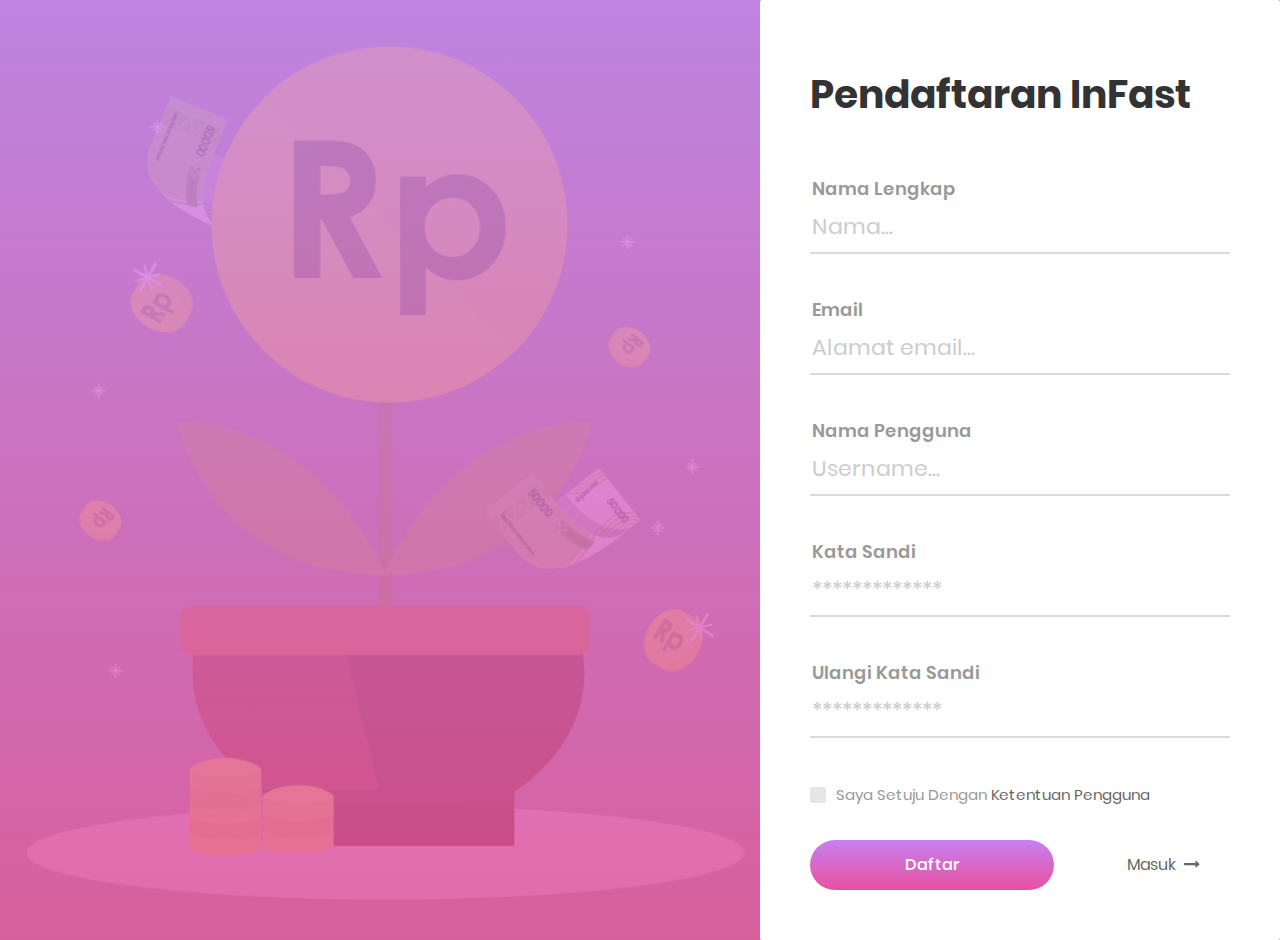
==== commit 5a4fd232: "update menu pendaftaran dan login" ====
--- a/InFast/pendaftaran.html
+++ b/InFast/pendaftaran.html
@@ -1,36 +1,38 @@
 <!DOCTYPE html>
 <html lang="en">
+
 <head>
 	<title>Pendaftaran InFast</title>
 	<meta charset="UTF-8">
 	<meta name="viewport" content="width=device-width, initial-scale=1">
-<!--===============================================================================================-->	
-	<link rel="icon" type="image/png" href="images/icons/favicon.ico"/>
-<!--===============================================================================================-->
+	<!--===============================================================================================-->
+	<link rel="icon" type="image/png" href="images/icons/favicon.ico" />
+	<!--===============================================================================================-->
 	<link rel="stylesheet" type="text/css" href="vendor/bootstrap/css/bootstrap.min.css">
-<!--===============================================================================================-->
+	<!--===============================================================================================-->
 	<link rel="stylesheet" type="text/css" href="fonts/font-awesome-4.7.0/css/font-awesome.min.css">
-<!--===============================================================================================-->
+	<!--===============================================================================================-->
 	<link rel="stylesheet" type="text/css" href="fonts/Linearicons-Free-v1.0.0/icon-font.min.css">
-<!--===============================================================================================-->
+	<!--===============================================================================================-->
 	<link rel="stylesheet" type="text/css" href="fonts/iconic/css/material-design-iconic-font.min.css">
-<!--===============================================================================================-->
+	<!--===============================================================================================-->
 	<link rel="stylesheet" type="text/css" href="vendor/animate/animate.css">
-<!--===============================================================================================-->	
+	<!--===============================================================================================-->
 	<link rel="stylesheet" type="text/css" href="vendor/css-hamburgers/hamburgers.min.css">
-<!--===============================================================================================-->
+	<!--===============================================================================================-->
 	<link rel="stylesheet" type="text/css" href="vendor/animsition/css/animsition.min.css">
-<!--===============================================================================================-->
+	<!--===============================================================================================-->
 	<link rel="stylesheet" type="text/css" href="vendor/select2/select2.min.css">
-<!--===============================================================================================-->	
+	<!--===============================================================================================-->
 	<link rel="stylesheet" type="text/css" href="vendor/daterangepicker/daterangepicker.css">
-<!--===============================================================================================-->
+	<!--===============================================================================================-->
 	<link rel="stylesheet" type="text/css" href="css/util.css">
 	<link rel="stylesheet" type="text/css" href="css/main.css">
-<!--===============================================================================================-->
+	<!--===============================================================================================-->
 </head>
+
 <body style="background-color: #999999;">
-	
+
 	<div class="limiter">
 		<div class="container-login100">
 			<div class="login100-more" style="background-image: url('img/in.png');"></div>
@@ -43,13 +45,13 @@
 
 					<div class="wrap-input100 validate-input" data-validate="Name is required">
 						<span class="label-input100">Nama Lengkap</span>
-						<input class="input100" type="text" name="name" placeholder="Name...">
+						<input class="input100" type="text" name="name" placeholder="Nama...">
 						<span class="focus-input100"></span>
 					</div>
 
-					<div class="wrap-input100 validate-input" data-validate = "Valid email is required: ex@abc.xyz">
+					<div class="wrap-input100 validate-input" data-validate="Valid email is required: ex@abc.xyz">
 						<span class="label-input100">Email</span>
-						<input class="input100" type="text" name="email" placeholder="Email addess...">
+						<input class="input100" type="text" name="email" placeholder="Alamat email...">
 						<span class="focus-input100"></span>
 					</div>
 
@@ -59,13 +61,13 @@
 						<span class="focus-input100"></span>
 					</div>
 
-					<div class="wrap-input100 validate-input" data-validate = "Password is required">
+					<div class="wrap-input100 validate-input" data-validate="Password is required">
 						<span class="label-input100">Kata Sandi</span>
 						<input class="input100" type="text" name="pass" placeholder="*************">
 						<span class="focus-input100"></span>
 					</div>
 
-					<div class="wrap-input100 validate-input" data-validate = "Repeat Password is required">
+					<div class="wrap-input100 validate-input" data-validate="Repeat Password is required">
 						<span class="label-input100">Ulangi Kata Sandi</span>
 						<input class="input100" type="text" name="repeat-pass" placeholder="*************">
 						<span class="focus-input100"></span>
@@ -84,7 +86,7 @@
 							</label>
 						</div>
 
-						
+
 					</div>
 
 					<div class="container-login100-form-btn">
@@ -104,23 +106,24 @@
 			</div>
 		</div>
 	</div>
-	
-<!--===============================================================================================-->
+
+	<!--===============================================================================================-->
 	<script src="vendor/jquery/jquery-3.2.1.min.js"></script>
-<!--===============================================================================================-->
+	<!--===============================================================================================-->
 	<script src="vendor/animsition/js/animsition.min.js"></script>
-<!--===============================================================================================-->
+	<!--===============================================================================================-->
 	<script src="vendor/bootstrap/js/popper.js"></script>
 	<script src="vendor/bootstrap/js/bootstrap.min.js"></script>
-<!--===============================================================================================-->
+	<!--===============================================================================================-->
 	<script src="vendor/select2/select2.min.js"></script>
-<!--===============================================================================================-->
+	<!--===============================================================================================-->
 	<script src="vendor/daterangepicker/moment.min.js"></script>
 	<script src="vendor/daterangepicker/daterangepicker.js"></script>
-<!--===============================================================================================-->
+	<!--===============================================================================================-->
 	<script src="vendor/countdowntime/countdowntime.js"></script>
-<!--===============================================================================================-->
+	<!--===============================================================================================-->
 	<script src="js/main.js"></script>
 
 </body>
+
 </html>